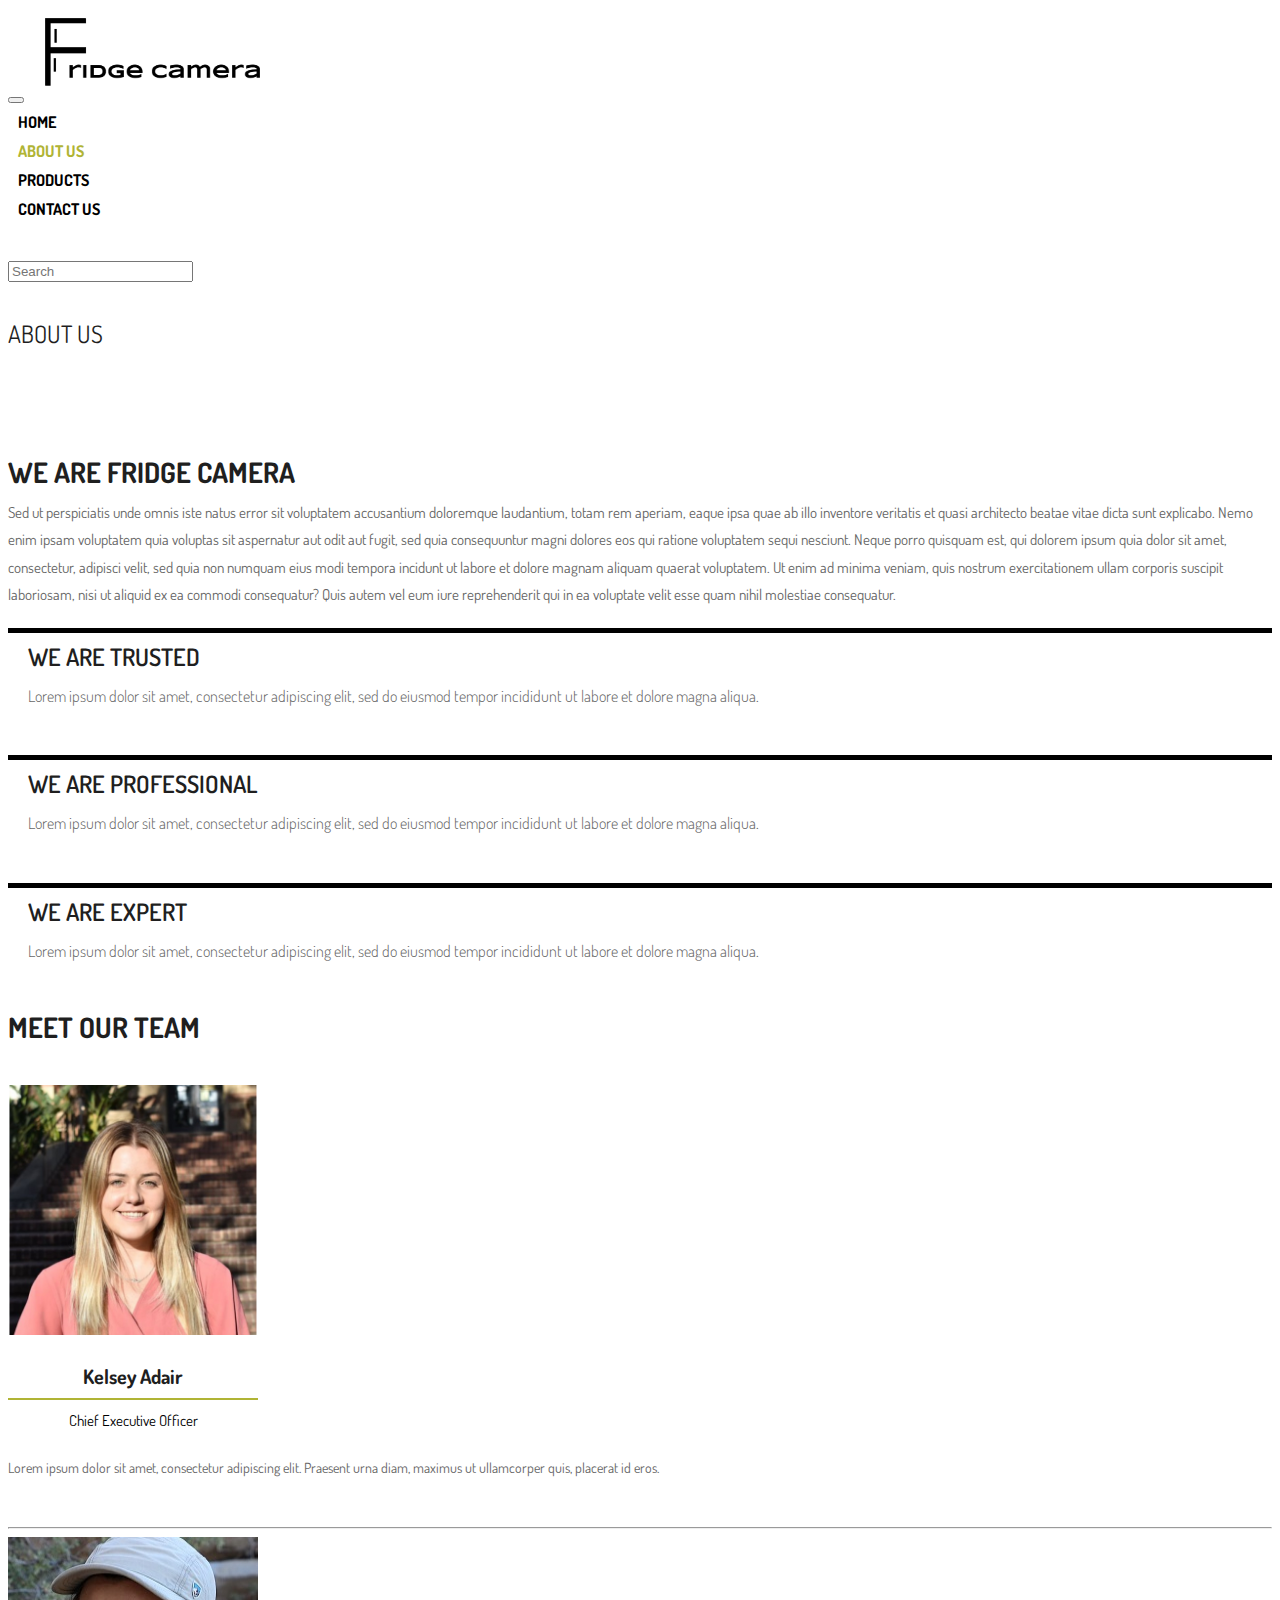
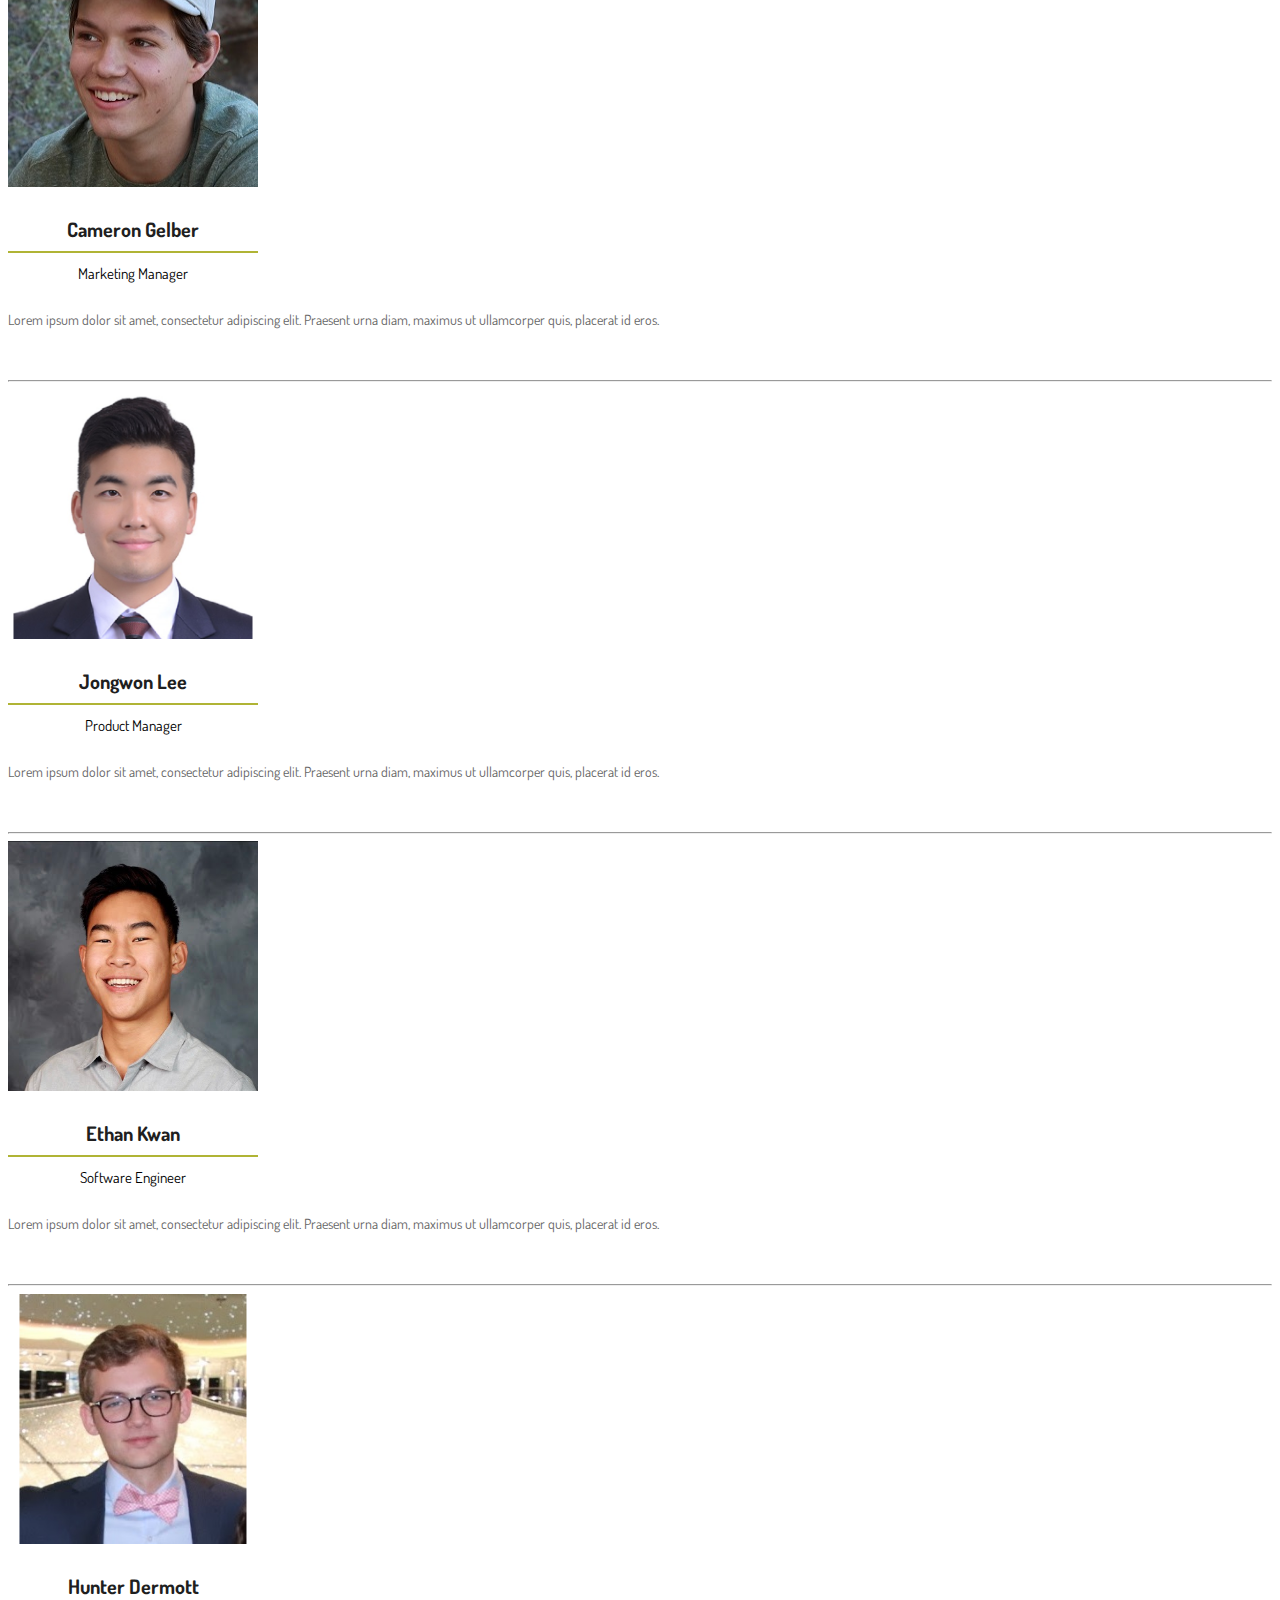
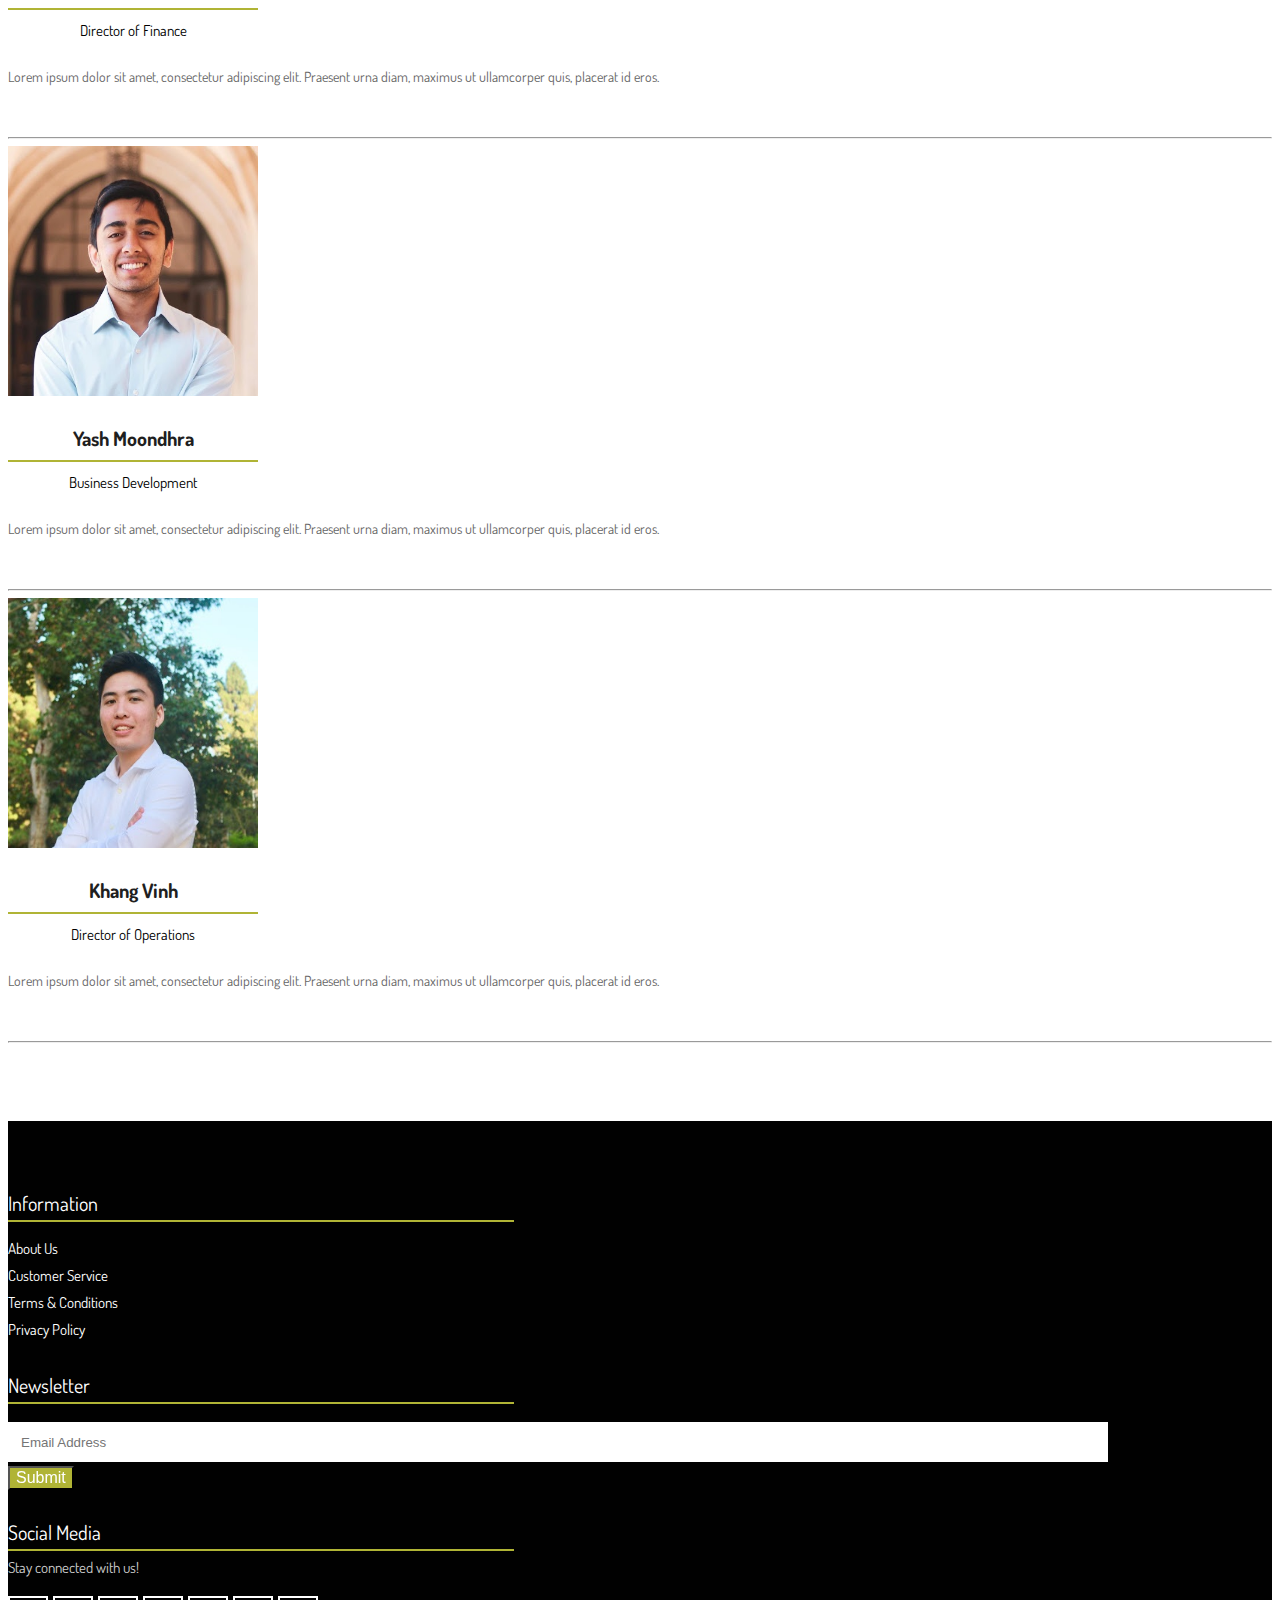
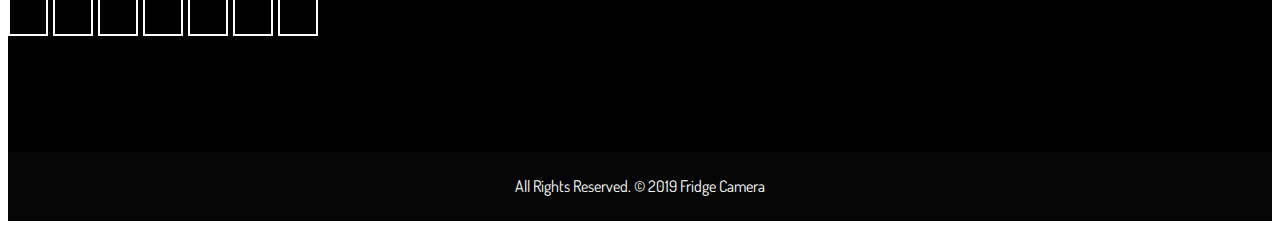
==== about.html @ a2a61b0b "Add files via upload" ====
<!DOCTYPE html>
<html lang="en">
<!-- Basic -->

<head>
    <meta charset="utf-8">
    <meta http-equiv="X-UA-Compatible" content="IE=edge">

    <!-- Mobile Metas -->
    <meta name="viewport" content="width=device-width, initial-scale=1">

    <!-- Site Metas -->
    <title>Fridge Camera</title>
    <meta name="keywords" content="">
    <meta name="description" content="">
    <meta name="author" content="">

    <!-- Site Icons -->
    <link rel="shortcut icon" href="images/favicon.ico" type="image/x-icon">
    <link rel="apple-touch-icon" href="">

    <!-- Bootstrap CSS -->
    <link rel="stylesheet" href="css/bootstrap.min.css">
    <!-- Site CSS -->
    <link rel="stylesheet" href="css/style.css">
    <!-- Responsive CSS -->
    <link rel="stylesheet" href="css/responsive.css">
    <!-- Custom CSS -->
    <link rel="stylesheet" href="css/custom.css">

</head>

<body>
    <!-- Start Main Top -->
    <header class="main-header">
        <!-- Start Navigation -->
        <nav class="navbar navbar-expand-lg navbar-light bg-light navbar-default bootsnav">
            <div class="container">
                <!-- Start Header Navigation -->
                <div class="navbar-header">
                    <button class="navbar-toggler" type="button" data-toggle="collapse" data-target="#navbar-menu" aria-controls="navbars-rs-food" aria-expanded="false" aria-label="Toggle navigation">
                    <i class="fa fa-bars"></i>
                </button>
                    <a class="navbar-brand" href="index.html"><img src=".\images\fridge_camera_logo.png" class="logo" alt=""></a>
                </div>
                <!-- End Header Navigation -->

                <!-- Collect the nav links, forms, and other content for toggling -->
                <div class="collapse navbar-collapse" id="navbar-menu">
                    <ul class="nav navbar-nav ml-auto" data-in="fadeInDown" data-out="fadeOutUp">
                      <li class="nav-item"><a class="nav-link" href="index.html">Home</a></li>
                        <li class="nav-item active"><a class="nav-link" href="about.html">About Us</a></li>
                        <li class="nav-item"><a class="nav-link" href="products.html">Products</a></li>
                        <li class="nav-item"><a class="nav-link" href="contact-us.html">Contact Us</a></li>
                    </ul>
                </div>
                <!-- /.navbar-collapse -->

                <!-- Start Atribute Navigation -->
                <div class="attr-nav">
                    <ul>
                        <li class="search"><a href="#"><i class="fa fa-search"></i></a></li>
                    </ul>
                </div>
                <!-- End Atribute Navigation -->
            </div>
        </nav>
        <!-- End Navigation -->
    </header>
    <!-- End Main Top -->

    <!-- Start Top Search -->
    <div class="top-search">
        <div class="container">
            <div class="input-group">
                <span class="input-group-addon"><i class="fa fa-search"></i></span>
                <input type="text" class="form-control" placeholder="Search">
                <span class="input-group-addon close-search"><i class="fa fa-times"></i></span>
            </div>
        </div>
    </div>
    <!-- End Top Search -->

    <!-- Start All Title Box -->
    <div class="all-title-box">
        <div class="container">
            <div class="row">
                <div class="col-lg-12">
                    <h1><br>ABOUT US</h1>
                </div>
            </div>
        </div>
    </div>
    <!-- End All Title Box -->

    <!-- Start About Page  -->
    <div class="about-box-main">
        <div class="container">
            <div class="row">
				<div class="col-lg-6">
                    <div class="banner-frame"> <img class="img-fluid" src="" alt="" />
                    </div>
                </div>
                <div class="col-lg-6">
                    <h2 class="noo-sh-title-top">We are <span>Fridge Camera</span></h2>
                    <p>Sed ut perspiciatis unde omnis iste natus error sit voluptatem accusantium doloremque laudantium, totam rem aperiam, eaque ipsa quae ab illo inventore veritatis et quasi architecto beatae vitae dicta sunt explicabo. Nemo enim ipsam
                        voluptatem quia voluptas sit aspernatur aut odit aut fugit, sed quia consequuntur magni dolores eos qui ratione voluptatem sequi nesciunt. Neque porro quisquam est, qui dolorem ipsum quia dolor sit amet, consectetur, adipisci velit,
                        sed quia non numquam eius modi tempora incidunt ut labore et dolore magnam aliquam quaerat voluptatem. Ut enim ad minima veniam, quis nostrum exercitationem ullam corporis suscipit laboriosam, nisi ut aliquid ex ea commodi consequatur?
                        Quis autem vel eum iure reprehenderit qui in ea voluptate velit esse quam nihil molestiae consequatur.</p>
                </div>
            </div>
            <div class="row my-5">
                <div class="col-sm-6 col-lg-4">
                    <div class="service-block-inner">
                        <h3>We are Trusted</h3>
                        <p>Lorem ipsum dolor sit amet, consectetur adipiscing elit, sed do eiusmod tempor incididunt ut labore et dolore magna aliqua. </p>
                    </div>
                </div>
                <div class="col-sm-6 col-lg-4">
                    <div class="service-block-inner">
                        <h3>We are Professional</h3>
                        <p>Lorem ipsum dolor sit amet, consectetur adipiscing elit, sed do eiusmod tempor incididunt ut labore et dolore magna aliqua. </p>
                    </div>
                </div>
                <div class="col-sm-6 col-lg-4">
                    <div class="service-block-inner">
                        <h3>We are Expert</h3>
                        <p>Lorem ipsum dolor sit amet, consectetur adipiscing elit, sed do eiusmod tempor incididunt ut labore et dolore magna aliqua. </p>
                    </div>
                </div>
            </div>
            <div class="row my-4">
                <div class="col-12">
                    <h2 class="noo-sh-title">Meet Our Team</h2>
                </div>
                <div class="col-sm-6 col-lg-3">
                    <div class="hover-team">
                        <div class="our-team"> <img src=".\images\team-pics\kelsey.jpg" alt="" />
                            <div class="team-content">
                                <h3 class="title">Kelsey Adair</h3> <span class="post">Chief Executive Officer</span> </div>
                            <ul class="social">
                                <li>
                                    <a href="#" class="fab fa-facebook"></a>
                                </li>
                                <li>
                                    <a href="#" class="fab fa-twitter"></a>
                                </li>
                                <li>
                                    <a href="#" class="fab fa-google-plus"></a>
                                </li>
                            </ul>
                        </div>
                        <div class="team-description">
                            <p>Lorem ipsum dolor sit amet, consectetur adipiscing elit. Praesent urna diam, maximus ut ullamcorper quis, placerat id eros.</p>
                        </div>
                        <hr class="my-0"> </div>
                </div>
                <div class="col-sm-6 col-lg-3">
                    <div class="hover-team">
                        <div class="our-team"> <img src=".\images\team-pics\cameron.jpg" alt="" />
                            <div class="team-content">
                                <h3 class="title">Cameron Gelber</h3> <span class="post">Marketing Manager</span> </div>
                            <ul class="social">
                                <li>
                                    <a href="#" class="fab fa-facebook"></a>
                                </li>
                                <li>
                                    <a href="#" class="fab fa-twitter"></a>
                                </li>
                                <li>
                                    <a href="#" class="fab fa-google-plus"></a>
                                </li>
                            </ul>
                        </div>
                        <div class="team-description">
                            <p>Lorem ipsum dolor sit amet, consectetur adipiscing elit. Praesent urna diam, maximus ut ullamcorper quis, placerat id eros.</p>
                        </div>
                        <hr class="my-0"> </div>
                </div>
                <div class="col-sm-6 col-lg-3">
                    <div class="hover-team">
                        <div class="our-team"> <img src=".\images\team-pics\jongwon.jpg" alt="" />
                            <div class="team-content">
                                <h3 class="title">Jongwon Lee</h3> <span class="post">Product Manager</span> </div>
                            <ul class="social">
                                <li>
                                    <a href="#" class="fab fa-facebook"></a>
                                </li>
                                <li>
                                    <a href="#" class="fab fa-twitter"></a>
                                </li>
                                <li>
                                    <a href="#" class="fab fa-google-plus"></a>
                                </li>
                            </ul>
                        </div>
                        <div class="team-description">
                            <p>Lorem ipsum dolor sit amet, consectetur adipiscing elit. Praesent urna diam, maximus ut ullamcorper quis, placerat id eros.</p>
                        </div>
                        <hr class="my-0"> </div>
                </div>
                <div class="col-sm-6 col-lg-3">
                    <div class="hover-team">
                        <div class="our-team"> <img src=".\images\team-pics\ethan.jpg" alt="" />
                            <div class="team-content">
                                <h3 class="title">Ethan Kwan</h3> <span class="post">Software Engineer</span> </div>
                            <ul class="social">
                                <li>
                                    <a href="#" class="fab fa-facebook"></a>
                                </li>
                                <li>
                                    <a href="#" class="fab fa-twitter"></a>
                                </li>
                                <li>
                                    <a href="#" class="fab fa-google-plus"></a>
                                </li>
                            </ul>
                        </div>
                        <div class="team-description">
                            <p>Lorem ipsum dolor sit amet, consectetur adipiscing elit. Praesent urna diam, maximus ut ullamcorper quis, placerat id eros.</p>
                        </div>
                        <hr class="my-0"> </div>
                </div>
            </div>
            <div class="row my-4">
                <div class="col-sm-6 col-lg-3">
                    <div class="hover-team">
                        <div class="our-team"> <img src=".\images\team-pics\hunter.jpg" alt="" />
                            <div class="team-content">
                                <h3 class="title">Hunter Dermott</h3> <span class="post">Director of Finance</span> </div>
                            <ul class="social">
                                <li>
                                    <a href="#" class="fab fa-facebook"></a>
                                </li>
                                <li>
                                    <a href="#" class="fab fa-twitter"></a>
                                </li>
                                <li>
                                    <a href="#" class="fab fa-google-plus"></a>
                                </li>
                            </ul>
                        </div>
                        <div class="team-description">
                            <p>Lorem ipsum dolor sit amet, consectetur adipiscing elit. Praesent urna diam, maximus ut ullamcorper quis, placerat id eros.</p>
                        </div>
                        <hr class="my-0"> </div>
                </div>
                <div class="col-sm-6 col-lg-3">
                    <div class="hover-team">
                        <div class="our-team"> <img src=".\images\team-pics\yash.jpg" alt="" />
                            <div class="team-content">
                                <h3 class="title">Yash Moondhra</h3> <span class="post">Business Development</span> </div>
                            <ul class="social">
                                <li>
                                    <a href="#" class="fab fa-facebook"></a>
                                </li>
                                <li>
                                    <a href="#" class="fab fa-twitter"></a>
                                </li>
                                <li>
                                    <a href="#" class="fab fa-google-plus"></a>
                                </li>
                            </ul>
                        </div>
                        <div class="team-description">
                            <p>Lorem ipsum dolor sit amet, consectetur adipiscing elit. Praesent urna diam, maximus ut ullamcorper quis, placerat id eros.</p>
                        </div>
                        <hr class="my-0"> </div>
                </div>
                <div class="col-sm-6 col-lg-3">
                    <div class="hover-team">
                        <div class="our-team"> <img src=".\images\team-pics\khang.jpg" alt="" />
                            <div class="team-content">
                                <h3 class="title">Khang Vinh</h3> <span class="post">Director of Operations</span> </div>
                            <ul class="social">
                                <li>
                                    <a href="#" class="fab fa-facebook"></a>
                                </li>
                                <li>
                                    <a href="#" class="fab fa-twitter"></a>
                                </li>
                                <li>
                                    <a href="#" class="fab fa-google-plus"></a>
                                </li>
                            </ul>
                        </div>
                        <div class="team-description">
                            <p>Lorem ipsum dolor sit amet, consectetur adipiscing elit. Praesent urna diam, maximus ut ullamcorper quis, placerat id eros.</p>
                        </div>
                        <hr class="my-0"> </div>
                </div>
            </div>
        </div>
    </div>
    <!-- End About Page -->



    <!-- Start Footer  -->
    <footer>
        <div class="footer-main">
            <div class="container">
        				<div class="row">
                  <div class="col-lg-4 col-md-12 col-sm-12">
                      <div class="footer-top-box">
                          <h3>Information</h3>
                          <div class="footer-link">
                            <a href="#">About Us</a></li> <br>
                            <a href="#">Customer Service</a> <br>
                            <a href="#">Terms &amp; Conditions</a> <br>
                            <a href="#">Privacy Policy</a> <br>
                          </div>
                      </div>
                  </div>
        					<div class="col-lg-4 col-md-12 col-sm-12">
        						<div class="footer-top-box">
        							<h3>Newsletter</h3>
        							<form class="newsletter-box">
        								<div class="form-group">
        									<input class="" type="email" name="Email" placeholder="Email Address" />
        									<i class="fa fa-envelope"></i>
        								</div>
        								<button class="btn hvr-hover" type="submit">Submit</button>
        							</form>
        						</div>
        					</div>
        					<div class="col-lg-4 col-md-12 col-sm-12">
        						<div class="footer-top-box">
        							<h3>Social Media</h3>
                      <p>Stay connected with us!</p>
        							<ul>
                          <li><a href="#"><i class="fab fa-facebook" aria-hidden="true"></i></a></li>
                          <li><a href="#"><i class="fab fa-twitter" aria-hidden="true"></i></a></li>
                          <li><a href="#"><i class="fab fa-linkedin" aria-hidden="true"></i></a></li>
                          <li><a href="#"><i class="fab fa-google-plus" aria-hidden="true"></i></a></li>
                          <li><a href="#"><i class="fa fa-rss" aria-hidden="true"></i></a></li>
                          <li><a href="#"><i class="fab fa-pinterest-p" aria-hidden="true"></i></a></li>
                          <li><a href="#"><i class="fab fa-whatsapp" aria-hidden="true"></i></a></li>
                      </ul>
        						</div>
        					</div>
               </div>
            </div>
        </div>
    </footer>
    <!-- End Footer  -->

    <!-- Start copyright  -->
    <div class="footer-copyright">
        <p class="footer-company">All Rights Reserved. &copy; 2019 <a href="#">Fridge Camera</a></p>
    </div>
    <!-- End copyright  -->

    <div class = "back-to-top">
        <a href="#" id="back-to-top" title="Back to top" style="display: none;">&uarr;</a>
    </div>

    <!-- ALL JS FILES -->
    <script src="js/jquery-3.2.1.min.js"></script>
    <script src="js/popper.min.js"></script>
    <script src="js/bootstrap.min.js"></script>
    <!-- ALL PLUGINS -->
    <script src="js/jquery.superslides.min.js"></script>
    <script src="js/bootstrap-select.js"></script>
    <script src="js/inewsticker.js"></script>
    <script src="js/bootsnav.js."></script>
    <script src="js/images-loded.min.js"></script>
    <script src="js/isotope.min.js"></script>
    <script src="js/owl.carousel.min.js"></script>
    <script src="js/baguetteBox.min.js"></script>
    <script src="js/form-validator.min.js"></script>
    <script src="js/contact-form-script.js"></script>
    <script src="js/custom.js"></script>
</body>

</html>
---- css/style.css ----
/*------------------------------------------------------------------
    IMPORT FONTS
-------------------------------------------------------------------*/

@import url('https://fonts.googleapis.com/css?family=Poppins:400,500,600,700,800');
@import url('https://fonts.googleapis.com/css?family=Dosis:200,300,400,500,600,700');

/*------------------------------------------------------------------
    IMPORT FILES
-------------------------------------------------------------------*/

@import url(all.css);
@import url(superslides.css);
@import url(bootstrap-select.css);
@import url(carousel-ticker.css);
@import url(code_animate.css);
@import url(bootsnav.css);
@import url(owl.carousel.min.css);
@import url(jquery-ui.css);
@import url(nice-select.css);
@import url(baguetteBox.min.css);

/*------------------------------------------------------------------
    SKELETON
-------------------------------------------------------------------*/
 body {
     color: #666666;
     font-size: 15px;
     font-family: 'Dosis', sans-serif;
     line-height: 1.80857;
}
 a {
     color: #1f1f1f;
     text-decoration: none !important;
     outline: none !important;
     -webkit-transition: all .3s ease-in-out;
     -moz-transition: all .3s ease-in-out;
     -ms-transition: all .3s ease-in-out;
     -o-transition: all .3s ease-in-out;
     transition: all .3s ease-in-out;
}
 h1, h2, h3, h4, h5, h6 {
     letter-spacing: 0;
     font-weight: normal;
     position: relative;
     padding: 0 0 10px 0;
     font-weight: normal;
     line-height: 120% !important;
     color: #1f1f1f;
     margin: 0;
}
 h1 {
     font-size: 24px;
}
 h2 {
     font-size: 22px;
}
 h3 {
     font-size: 18px;
}
 h4 {
     font-size: 16px;
}
 h5 {
     font-size: 14px;
}
 h6 {
     font-size: 13px;
}
 h1 a, h2 a, h3 a, h4 a, h5 a, h6 a {
     color: #212121;
     text-decoration: none!important;
     opacity: 1;
}
 h1 a:hover, h2 a:hover, h3 a:hover, h4 a:hover, h5 a:hover, h6 a:hover {
     opacity: .8;
}
 a {
     color: #1f1f1f;
     text-decoration: none;
     outline: none;
}
 a, .btn {
     text-decoration: none !important;
     outline: none !important;
     -webkit-transition: all .3s ease-in-out;
     -moz-transition: all .3s ease-in-out;
     -ms-transition: all .3s ease-in-out;
     -o-transition: all .3s ease-in-out;
     transition: all .3s ease-in-out;
}
 .btn-custom {
     margin-top: 20px;
     background-color: transparent !important;
     border: 2px solid #ddd;
     padding: 12px 40px;
     font-size: 16px;
}
 .lead {
     font-size: 18px;
     line-height: 30px;
     color: #767676;
     margin: 0;
     padding: 0;
}
 blockquote {
     margin: 20px 0 20px;
     padding: 30px;
}
 ul, li, ol{
     list-style: none;
     margin: 0px;
     padding: 0px;
}
 button:focus{
     outline: none;
     box-shadow: none;
}
 :focus {
     outline: 0;
}
 p{
     margin: 0px;
}
 .bootstrap-select .dropdown-toggle:focus{
     outline: none !important;
}
 .form-control::-moz-placeholder {
     color: #ffffff;
     opacity: 1;
}
 .bootstrap-select .dropdown-toggle:focus{
     box-shadow: none !important;
}
/*------------------------------------------------------------------ LOADER -------------------------------------------------------------------*/
 #back-to-top {
     position: fixed;
     bottom: 40px;
     right: 40px;
     z-index: 9999;
     width: 32px;
     height: 32px;
     text-align: center;
     line-height: 5px;
     background: #b0b435;
     color: #ffffff;
     cursor: pointer;
     border: 0;
     border-radius: 0px;
     text-decoration: none;
     transition: opacity 0.2s ease-out;
     font-size: 28px;
}
.back-to-top a{
     padding-top: 9px;
}
/*------------------------------------------------------------------ HEADER -------------------------------------------------------------------*/

 .main-header{
}
 .search a{
     color: #b0b435;
}
 .attr-nav > ul > li > a:hover{
     color: #b0b435;
}
 nav.navbar.bootsnav ul.nav > li > a{
     margin: 0px;
}
/* Navbar Adjusment =========================== */
/* Navbar Atribute ------*/
 .attr-nav > ul > li > a{
     padding: 28px 15px;
}
 @media (min-width: 1024px) {
    /* Navbar General ------*/
     nav.navbar ul.nav > li > a{
         padding: 30px 15px;
         font-weight: 600;
    }
     nav.navbar .navbar-brand{
         margin-top: 0;
    }
     nav.navbar .navbar-brand{
         margin-top: 0;
    }
     nav.navbar li.dropdown ul.dropdown-menu{
         border-top: solid 5px;
    }
    /* Navbar Center ------*/
     nav.navbar-center .navbar-brand{
         margin: 0 !important;
    }
    /* Navbar Brand Top ------*/
     nav.navbar-brand-top .navbar-brand{
         margin: 10px !important;
    }
    /* Navbar Full ------*/
     nav.navbar-full .navbar-brand{
         position: relative;
         top: -15px;
    }
    /* Navbar Sidebar ------*/
     nav.navbar-sidebar ul.nav, nav.navbar-sidebar .navbar-brand{
         margin-bottom: 50px;
    }
     nav.navbar-sidebar ul.nav > li > a{
         padding: 10px 15px;
         font-weight: bold;
    }
    /* Navbar Transparent & Fixed ------*/
     nav.navbar.bootsnav.navbar-transparent.white{
         background-color: rgba(255,255,255,0.3);
         border-bottom: solid 1px #bbb;
    }
     nav.navbar.navbar-inverse.bootsnav.navbar-transparent.dark, nav.navbar.bootsnav.navbar-transparent.dark{
         background-color: rgba(0,0,0,0.3);
         border-bottom: solid 1px #555;
    }
     nav.navbar.bootsnav.navbar-transparent.white .attr-nav{
         border-left: solid 1px #bbb;
    }
     nav.navbar.navbar-inverse.bootsnav.navbar-transparent.dark .attr-nav, nav.navbar.bootsnav.navbar-transparent.dark .attr-nav{
         border-left: solid 1px #555;
    }
     nav.navbar.bootsnav.no-background.white .attr-nav > ul > li > a, nav.navbar.bootsnav.navbar-transparent.white .attr-nav > ul > li > a, nav.navbar.bootsnav.navbar-transparent.white ul.nav > li > a, nav.navbar.bootsnav.no-background.white ul.nav > li > a{
         color: #fff;
    }
     nav.navbar.bootsnav.navbar-transparent.dark .attr-nav > ul > li > a, nav.navbar.bootsnav.navbar-transparent.dark ul.nav > li > a{
         color: #eee;
    }
}
 @media (max-width: 992px) {
    /* Navbar General ------*/
     nav.navbar .navbar-brand{
         margin-top: 0;
         position: relative;
         top: -2px;
    }
     nav.navbar .navbar-brand img.logo{
         width: 160px;
    }
     .attr-nav > ul > li > a{
         padding: 16px 15px 15px;
    }
    /* Navbar Mobile slide ------*/
     nav.navbar.navbar-mobile ul.nav > li > a{
         padding: 15px 15px;
    }
     nav.navbar.navbar-mobile ul.nav ul.dropdown-menu > li > a{
         padding-right: 15px !important;
         padding-top: 15px !important;
         padding-bottom: 15px !important;
    }
     nav.navbar.navbar-mobile ul.nav ul.dropdown-menu .col-menu .title{
         padding-right: 30px !important;
         padding-top: 13px !important;
         padding-bottom: 13px !important;
    }
     nav.navbar.navbar-mobile ul.nav ul.dropdown-menu .col-menu ul.menu-col li a{
         padding-top: 13px !important;
         padding-bottom: 13px !important;
    }
    /* Navbar Full ------*/
     nav.navbar-full .navbar-brand{
         top: 0;
         padding-top: 10px;
    }
}
/* Navbar Inverse =================================*/
 nav.navbar.navbar-inverse{
     background-color: #222;
     border-bottom: solid 1px #303030;
}
 nav.navbar.navbar-inverse.megamenu ul.dropdown-menu.megamenu-content .content ul.menu-col li a, nav.navbar.navbar-inverse ul.nav > li > a{
     color: #eee;
}
 nav.navbar.navbar-inverse ul.nav > li.dropdown > a{
     background-color: #222;
}
 nav.navbar.navbar-inverse li.dropdown ul.dropdown-menu > li > a{
     color: #999;
}
 nav.navbar.navbar-inverse ul.nav .dropdown-menu h1, nav.navbar.navbar-inverse ul.nav .dropdown-menu h2, nav.navbar.navbar-inverse ul.nav .dropdown-menu h3, nav.navbar.navbar-inverse ul.nav .dropdown-menu h4, nav.navbar.navbar-inverse ul.nav .dropdown-menu h5, nav.navbar.navbar-inverse ul.nav .dropdown-menu h6{
     color: #fff;
}
 nav.navbar.navbar-inverse .form-control{
     background-color: #333;
     border-color: #303030;
     color: #fff;
}
 nav.navbar.navbar-inverse .attr-nav > ul > li > a{
     color: #eee;
}
 nav.navbar.navbar-inverse .attr-nav > ul > li.dropdown ul.dropdown-menu{
     background-color: #222;
     border-left: solid 1px #303030;
     border-bottom: solid 1px #303030;
     border-right: solid 1px #303030;
}
 nav.navbar.navbar-inverse .share ul > li > a{
     background-color: #555;
}
 nav.navbar-inverse.navbar-full ul.nav > li > a{
     border:none;
}
 nav.navbar-inverse.navbar-full .navbar-collapse .wrap-full-menu{
     background-color: #222;
}
 nav.navbar-inverse.navbar-full .navbar-toggle{
     background-color: #222 !important;
     color: #6f6f6f;
}
 nav.navbar.bootsnav ul.nav > li > a{
     position: relative;
     font-weight: 700;
     font-size: 16px;
     color: #000000;
	 text-transform: uppercase;
     padding-top: 10px;
     padding-bottom: 10px;
     padding-left: 10px;
     padding-right: 30px;
}
 nav.navbar.bootsnav ul.nav li.active > a{
     color: #b0b435;
}
 nav.navbar.bootsnav ul.nav li.active > a:hover{
     color: #b0b435;
}
 nav.navbar.bootsnav ul.nav li > a:hover{
     color: #b0b435;
}
 nav.navbar.bootsnav ul.nav li.megamenu-fw > a:hover{
     color: #b0b435;
}
 @media (min-width: 1024px) {
     nav.navbar.navbar-inverse ul.nav .dropdown-menu{
         background-color: #222 !important;
         border-left: solid 1px #303030 !important;
         border-bottom: solid 1px #303030 !important;
         border-right: solid 1px #303030 !important;
    }
     nav.navbar.navbar-inverse li.dropdown ul.dropdown-menu > li > a{
         border-bottom: solid 1px #303030;
    }
     nav.navbar.navbar-inverse ul.dropdown-menu.megamenu-content .col-menu{
         border-left: solid 1px #303030;
         border-right: solid 1px #303030;
    }
     nav.navbar.navbar-inverse.navbar-transparent.dark{
         background-color: rgba(0,0,0,0.3);
         border-bottom: solid 1px #999;
    }
     nav.navbar.navbar-inverse.navbar-transparent.dark .attr-nav{
         border-left: solid 1px #999;
    }
     nav.navbar.navbar-inverse.no-background.white .attr-nav > ul > li > a, nav.navbar.navbar-inverse.navbar-transparent.dark .attr-nav > ul > li > a, nav.navbar.navbar-inverse.navbar-transparent.dark ul.nav > li > a, nav.navbar.navbar-inverse.no-background.white ul.nav > li > a{
         color: #fff;
    }
     nav.navbar.navbar-inverse.no-background.dark .attr-nav > ul > li > a, nav.navbar.navbar-inverse.no-background.dark .attr-nav > ul > li > a, nav.navbar.navbar-inverse.no-background.dark ul.nav > li > a, nav.navbar.navbar-inverse.no-background.dark ul.nav > li > a{
         color: #3f3f3f;
    }
}
 @media (max-width: 992px) {
     nav.navbar.navbar-inverse .navbar-toggle{
         color: #eee;
         background-color: #222 !important;
    }
     nav.navbar.navbar-inverse .navbar-nav > li > a{
         border-top: solid 1px #303030;
         border-bottom: solid 1px #303030;
    }
     nav.navbar.navbar-inverse ul.nav li.dropdown ul.dropdown-menu > li > a{
         color: #999;
         border-bottom: solid 1px #303030;
    }
     nav.navbar.navbar-inverse .dropdown .megamenu-content .col-menu .title{
         border-bottom: solid 1px #303030;
         color: #eee;
    }
     nav.navbar.navbar-inverse .dropdown .megamenu-content .col-menu ul > li > a{
         border-bottom: solid 1px #303030;
         color: #999 !important;
    }
     nav.navbar.navbar-inverse .dropdown .megamenu-content .col-menu.on:last-child .title{
         border-bottom: solid 1px #303030;
    }
     nav.navbar.navbar-inverse .dropdown-tabs .tab-menu > ul{
         border-top: solid 1px #303030;
    }
     nav.navbar.navbar-inverse.navbar-mobile .navbar-collapse{
         background-color: #222;
    }
}
 @media (max-width: 767px) {
     nav.navbar.navbar-inverse.navbar-mobile ul.nav{
         border-top: solid 1px #222;
    }
}
 .arrow::before{
     font-family: 'FontAwesome';
     content: "\f0d7";
     margin-left: 5px;
     margin-top: 2px;
     border: none;
     display: inline-block;
     vertical-align: inherit;
     position: absolute;
     right: 10px;
     top: 10px;
}
 .dropdown-toggle::after{
     display: none;
}
 nav.navbar.bootsnav ul.navbar-nav li.dropdown ul.dropdown-menu li a{
     display: block;
	 padding: 6px 25px;
}
 nav.navbar.bootsnav ul.navbar-nav li.dropdown ul.dropdown-menu li a:hover{
}
 nav.navbar.bootsnav li.dropdown ul.dropdown-menu{
     left: auto;
}
 .col-menu .title{
     font-size: 20px;
     font-weight: 700;
     text-transform: uppercase;
}
.hvr-hover{
     display: inline-block;
     vertical-align: middle;
     -webkit-transform: perspective(1px) translateZ(0);
     transform: perspective(1px) translateZ(0);
     box-shadow: 0 0 1px rgba(0, 0, 0, 0);
     position: relative;
     background: #b0b435;
     -webkit-transition-property: color;
     transition-property: color;
     -webkit-transition-duration: 0.3s;
     transition-duration: 0.3s;
     border-radius: 0;
     box-shadow: none;
}
 .hvr-hover::after {
    content: "";
	position: absolute;
	z-index: -1;
	top: 0;
	left: 0;
	right: 0;
	bottom: 0;
	background: #000000;
	border-radius: 100%;
	-webkit-transform: scale(0);
	transform: scale(0);
	-webkit-transition-property: transform;
	transition-property: transform;
	-webkit-transition-duration: 0.3s;
	transition-duration: 0.3s;
	-webkit-transition-timing-function: ease-out;
	transition-timing-function: ease-out;
}
 .hvr-hover:hover::after{
     -webkit-transform: scale(2);
	 transform: scale(2);
     color: #ffffff;
}
 .hvr-hover{
	 overflow: hidden;
}
 .main-header.fixed-menu {
     position: fixed;
     visibility: hidden;
     left: 0px;
     top: 0px;
     width: 100%;
     padding: 0px 0px;
     background: #ffffff;
     z-index: 0;
     transition: all 500ms ease;
     -moz-transition: all 500ms ease;
     -webkit-transition: all 500ms ease;
     -ms-transition: all 500ms ease;
     -o-transition: all 500ms ease;
     z-index: 999;
     opacity: 1;
     visibility: visible;
     -ms-animation-name: fadeInDown;
     -moz-animation-name: fadeInDown;
     -op-animation-name: fadeInDown;
     -webkit-animation-name: fadeInDown;
     animation-name: fadeInDown;
     -ms-animation-duration: 500ms;
     -moz-animation-duration: 500ms;
     -op-animation-duration: 500ms;
     -webkit-animation-duration: 500ms;
     animation-duration: 500ms;
     -ms-animation-timing-function: linear;
     -moz-animation-timing-function: linear;
     -op-animation-timing-function: linear;
     -webkit-animation-timing-function: linear;
     animation-timing-function: linear;
     -ms-animation-iteration-count: 1;
     -moz-animation-iteration-count: 1;
     -op-animation-iteration-count: 1;
     -webkit-animation-iteration-count: 1;
     animation-iteration-count: 1;
}
 .main-header.fixed-menu {
     padding: 0px;
     box-shadow: 0 0 8px 0 rgba(0,0,0,.12);
     border-radius: 0;
}
 .top-search .input-group-addon{
     line-height: 40px;
}
 .top-search input.form-control{
     color: #ffffff;
}
/*------------------------------------------------------------------ Slider -------------------------------------------------------------------*/
.cover-slides{
     height: 100vh;
}
 .slides-navigation a {
     background: #b0b435;
     position: absolute;
     height: 70px;
     width: 70px;
     top: 50%;
     font-size: 20px;
     display: block;
     color: #fff;
     line-height: 90px;
     text-align: center;
     transition: all .3s ease-in-out;
}
 .slides-navigation a i{
     font-size: 40px;
}
 .slides-navigation a:hover {
     background: #000000;
}
 .cover-slides .container{
     height: 100%;
     position: relative;
     z-index: 2;
}
 .cover-slides .container > .row {
     -webkit-box-align: center;
     -ms-flex-align: center;
     align-items: center;
}
 .cover-slides .container > .row {
     height: 100%;
}
 .overlay-background {
     background: #333;
     position: absolute;
     height: 100%;
     width: 100%;
     left: 0;
     top: 0;
     opacity: 0.5;
}
 .cover-slides h1{
     font-family: 'Poppins', sans-serif;
     font-weight: 500;
     font-size: 64px;
     color: #fff;
}
 .cover-slides p{
     font-size: 18px;
     color: #fff;
     padding-bottom: 30px;
}
 .slides-pagination a{
     border: 2px solid #ffffff;
	 border-radius: 6px;
}
 .slides-pagination a.current{
     background: #b0b435;
     border: 2px solid #b0b435;
}
 .cover-slides p a{
     font-size: 24px;
     color: #ffffff;
     border: none;
     text-transform: uppercase;
     padding: 10px 20px;
}
/*------------------------------------------------------------------ Categories Shop -------------------------------------------------------------------*/
 .categories-shop{
     padding: 70px 0px;
}
 .shop-cat-box{
     margin-bottom: 30px;
     position: relative;
     padding: 3px;
     overflow: hidden;
     border: 0px solid #000000;
	 box-shadow: 9px 9px 30px 0px rgba(0, 0, 0, 0.3);
	-webkit-transition: all 0.3s ease;
	transition: all 0.3s ease-in-out 0s;
}
 .shop-cat-box img{
     margin: -10px 0 0 -10px;
     max-width: none;
     width: -webkit-calc(100% + 10px);
     width: calc(100% + 10px);
     opacity: 0.9;
     -webkit-transition: opacity 0.35s, -webkit-transform 0.35s;
     transition: opacity 0.35s, transform 0.35s;
     -webkit-transform: translate3d(10px,10px,0);
     transform: translate3d(10px,10px,0);
     -webkit-backface-visibility: hidden;
     backface-visibility: hidden;
}
 .shop-cat-box:hover img{
     opacity: 0.6;
     -webkit-transform: translate3d(0,0,0);
     transform: translate3d(0,0,0);
}
 .shop-cat-box a{
     position: absolute;
     z-index: 2;
     bottom: 0px;
     left: 0px;
     right: 0;
     margin: 0 auto;
     text-align: center;
     border: none;
     color: #ffffff;
     font-size: 18px;
     font-weight: 700;
     padding: 12px 0px;
}

.box-add-products{
	padding: 70px 0px;
	background-color: #f4f4f4;
}

.offer-box{
	position: relative;
	overflow: hidden;
}

.offer-box-products{
	box-shadow: 0px 0px 15px 0px rgba(0, 0, 0, 0.1);
	-webkit-transition: all 0.3s ease;
	transition: all 0.3s ease-in-out 0s;
}

.offer-box-products:hover{
	-webkit-transform: translateY(6px);
	transform: translateY(6px);
	box-shadow: 0px 9px 15px 0px rgba(0, 0, 0, 0.1);
}

/*------------------------------------------------------------------ Contact Us --------------------------------------------------------------------*/
.send-msg button{
	color: #ffffff;
	font-size: 16px;
	font-weight: 500;
}
.contact-box-main {
  padding-bottom: 30px;
}
/*------------------------------------------------------------------ Products -------------------------------------------------------------------*/
 .title-all{
     margin-bottom: 30px;
}
 .title-all h1{
     font-size: 32px;
     font-weight: 700;
     color: #000000;
}
 .title-all p{
     color: #999999;
     font-size: 16px;
}
 .products-box{
     padding: 70px 0px;
}
 .special-menu{
     margin-bottom: 40px;
}
 .filter-button-group{
     display: inline-block;
}
 .filter-button-group button{
     background: #b0b435;
     color: #ffffff;
     border: none;
     cursor: pointer;
     padding: 5px 30px;
     font-size: 18px;
}
 .filter-button-group button.active{
     background: #000000;
}
 .filter-button-group button{
}
 .products-single {
     overflow: hidden;
     position: relative;
     margin-bottom: 30px;
}
 .products-single .box-img-hover{
     overflow: hidden;
     position: relative;
}
 .box-img-hover img{
     margin: 0 auto;
     text-align: center;
     display: block;
}
 .type-lb{
     position: absolute;
     top: 0px;
     right: 0px;
     z-index:8;
}
 .type-lb .sale{
     background: #b0b435;
     color: #ffffff;
     padding: 2px 10px;
     font-weight: 700;
     text-transform: uppercase;
}
 .type-lb .new{
     background: #000000;
     color: #ffffff;
     padding: 2px 10px;
     font-weight: 700;
     text-transform: uppercase;
}
 .why-text{
     background: #f5f5f5;
     padding: 15px;
}
 .why-text h4{
     font-size: 16px;
     font-weight: 700;
     padding-bottom: 15px;
}
 .why-text h5{
     font-size: 18px;
     font-family: 'Poppins', sans-serif;
     padding: 4px;
	 display: inline-block;
	 background: #b0b435;
	 color: #ffffff;
     font-weight: 600;
}
 .mask-icon{
     width: 100%;
     height: 100%;
     position: absolute;
     overflow: hidden;
     top: 0;
     left: 0;
}
 .mask-icon ul{
     display: inline-block;
	 position: absolute;
	 bottom: 0;
	 right: 0;
}
 .mask-icon ul li{
     background: #b0b435;
}
 .mask-icon ul li a{
     color: #ffffff;
     padding: 5px 10px;
     display: block;
}
 .mask-icon ul li a:hover{
     background: #000000;
     color: #ffffff;
}
 .products-single .mask-icon{
     background: rgba(1,1,1, 0.5);
     top: -100%;
     -ms-filter: "progid: DXImageTransform.Microsoft.Alpha(Opacity=0)";
     filter: alpha(opacity=0);
     opacity: 0;
     -webkit-transition: all 0.3s ease-out 0.5s;
     -moz-transition: all 0.3s ease-out 0.5s;
     -o-transition: all 0.3s ease-out 0.5s;
     -ms-transition: all 0.3s ease-out 0.5s;
     transition: all 0.3s ease-out 0.5s;
}
 .products-single:hover .mask-icon{
     -ms-filter: "progid: DXImageTransform.Microsoft.Alpha(Opacity=100)";
     filter: alpha(opacity=100);
     opacity: 1;
     top: 0px;
     -webkit-transition-delay: 0s;
     -moz-transition-delay: 0s;
     -o-transition-delay: 0s;
     -ms-transition-delay: 0s;
     transition-delay: 0s;
     -webkit-animation: bounceY 0.9s linear;
     -moz-animation: bounceY 0.9s linear;
     -ms-animation: bounceY 0.9s linear;
     animation: bounceY 0.9s linear;
}
 @keyframes bounceY {
     0% {
         transform: translateY(-205px);
    }
     40% {
         transform: translateY(-100px);
    }
     65% {
         transform: translateY(-52px);
    }
     82% {
         transform: translateY(-25px);
    }
     92% {
         transform: translateY(-12px);
    }
     55%, 75%, 87%, 97%, 100% {
         transform: translateY(0px);
    }
}
 @-moz-keyframes bounceY {
     0% {
         -moz-transform: translateY(-205px);
    }
     40% {
         -moz-transform: translateY(-100px);
    }
     65% {
         -moz-transform: translateY(-52px);
    }
     82% {
         -moz-transform: translateY(-25px);
    }
     92% {
         -moz-transform: translateY(-12px);
    }
     55%, 75%, 87%, 97%, 100% {
         -moz-transform: translateY(0px);
    }
}
 @-webkit-keyframes bounceY {
     0% {
         -webkit-transform: translateY(-205px);
    }
     40% {
         -webkit-transform: translateY(-100px);
    }
     65% {
         -webkit-transform: translateY(-52px);
    }
     82% {
         -webkit-transform: translateY(-25px);
    }
     92% {
         -webkit-transform: translateY(-12px);
    }
     55%, 75%, 87%, 97%, 100% {
         -webkit-transform: translateY(0px);
    }
}

/*------------------------------------------------------------------ Blog -------------------------------------------------------------------*/
 .latest-blog{
     padding-top: 35px;
     padding-bottom: 35px;
     background: #f5f5f5;
}
 .blog-box{
     -webkit-box-shadow: 0px 5px 35px 0px rgba(148, 146, 245, 0.15);
     box-shadow: 0px 5px 35px 0px rgba(148, 146, 245, 0.15);
     background: #ffffff;
     margin-bottom: 30px;
}
 .blog-content{
     position: relative;
}
 .title-blog{
     padding: 40px 30px 40px 30px;
}
 .title-blog h3{
     font-size: 20px;
     font-weight: 700;
     color: #000000;
}
 .title-blog p{
     margin: 0px;
}
 .option-blog {
     position: absolute;
     bottom: 0px;
     left: 0px;
	 right: 0px;
	 margin: 0 auto;
	 text-align: center;
}
 .option-blog li{
	 display: inline-block;
 }
 .option-blog li a{
     background: #000000;
     display: inline-block;
     font-size: 18px;
     color: #ffffff;
     width: 34px;
     height: 34px;
     text-align: center;
     line-height: 34px;
}
 .option-blog li a:hover{
     background: #b0b435;
     color: #ffffff;
}
 .tooltip-inner {
     background-color: #b0b435;
}
 .tooltip.bs-tooltip-right .arrow:before {
     border-right-color: #b0b435 !important;
     padding-top: 0px !important;
     top: 0px !important;
}
 .tooltip.bs-tooltip-left .arrow:before {
     border-left-color: #b0b435 !important;
	 padding-top: 0px !important;
	 padding-right: 5px !important;
     top: 0px !important;
}
 .tooltip.bs-tooltip-bottom .arrow:before {
     border-right-color: #b0b435 !important;
}
 .tooltip.bs-tooltip-top .arrow:before {
     border-top-color: #b0b435 !important;
	 padding-top: 0px !important;
     top: 0px !important;
}

/*------------------------------------------------------------------ Footer Main -------------------------------------------------------------------*/
 .footer-main{
     padding: 70px 0px;
     background: #010101;
}
.footer-main hr{
	border-top: 1px solid rgba(255,255,255,.6);
}
.footer-top-box{
	margin-bottom: 30px;
}
.footer-top-box h3{
	color: #ffffff;
	position: relative;
	font-size: 20px;
}
.footer-top-box h3::before {
    border-bottom: 2px solid #b0b435;
    content: "";
    height: 3px;
    width: 40%;
    position: absolute;
    bottom: 3px;
    left: 0px;
}
.list-time{
	margin-top: 15px;
}
.footer-top-box .list-time li{
	color: #ffffff;
	font-size: 16px;
	display: block;
	float: none;
}

.newsletter-box{
	margin-top: 15px;
	position: relative;
}
.newsletter-box input{
	height: 40px;
	border: none;
	padding: 0 10px;
	background: transparent;
	border-radius: 0;
	background: #fff;
	padding: 0 13px;
	width: 85%;
}
.newsletter-box i{
	position: absolute;
	right: 66px;
	top: 10px;
	font-size: 20px;
}
.newsletter-box button{
	color: #ffffff;
	font-size: 16px;
	font-weight: 500;

}
 .footer-top-box p{
	 padding-bottom: 15px;
	 color: #cccccc;
 }

 .footer-top-box ul{
     display: inline-block;
}
 .footer-top-box ul li {
     float: left;
     margin-right: 5px;
}
 .footer-top-box ul li a {
     color: #ffffff;
     display: inline-block;
     width: 36px;
     height: 36px;
     border: 2px solid #ffffff;
     text-align: center;
     line-height: 22px;
}
.footer-top-box ul li a i{
  padding-top: 8px;
}
 .footer-top-box ul li a:hover {
     color: #b0b435;
     border-color: #b0b435;
}
.footer-widget, .footer-link, .footer-link-contact{
	margin-top: 10px;
}
 .footer-widget h4 {
     color: #ffffff;
     font-size: 16px;
     text-transform: uppercase;
     letter-spacing: 2px;
     margin-bottom: 20px;
     position: relative;
     font-weight: 700;
}
 .footer-widget h4::before {
     border-bottom: 3px solid #b0b435;
     content: "";
     height: 3px;
     width: 100%;
     position: absolute;
     bottom: 3px;
     left: 0px;
}
 .footer-widget p {
     color: #cccccc;
     font-weight: 400;
     font-size: 14px;
     padding-bottom: 20px;
}

 .footer-link a{
   color: #ffffff;
}
.footer-link a:hover {
    color: #b0b435;
    border-color: #b0b435;
}
 .footer-link h4{
     color: #ffffff;
     font-size: 16px;
     text-transform: uppercase;
     letter-spacing: 2px;
     margin-bottom: 20px;
     position: relative;
     font-weight: 700;
}
 .footer-link h4::before {
     border-bottom: 3px solid #b0b435;
     content: "";
     height: 3px;
     width: 100%;
     position: absolute;
     bottom: 3px;
     left: 0px;
}
 .footer-link ul li {
     margin-right: 5px;
}
 .footer-link ul li a {
     color: #ffffff;
     text-align: left;
     display: block;
     line-height: 32px;
     position: relative;
     padding-left: 15px;
     transition: all .3s ease-in-out;
     -webkit-transition: all .3s ease-in-out;
     -moz-transition: all .3s ease-in-out;
     -o-transition: all .3s ease-in-out;
     -ms-transition: all .3s ease-in-out;
}
 .footer-link ul li a::before {
     font-family: FontAwesome;
     content: "\f105";
     position: absolute;
     left: 5px;
     line-height: 35px;
     font-size: 16px;
     transition: all .3s ease-in-out;
     -webkit-transition: all .3s ease-in-out;
     -moz-transition: all .3s ease-in-out;
     -o-transition: all .3s ease-in-out;
     -ms-transition: all .3s ease-in-out;
}
 .footer-link ul li a:hover::before {
     left: 5px;
     color: #ffffff;
}
 .footer-link ul li a:hover {
     color: #b0b435;
     border-color: #b0b435;
     padding-left: 20px;
}
 .footer-link-contact h4{
     color: #ffffff;
     font-size: 16px;
     text-transform: uppercase;
     letter-spacing: 2px;
     margin-bottom: 20px;
     position: relative;
     font-weight: 700;
}
 .footer-link-contact h4::before {
     border-bottom: 3px solid #b0b435;
     content: "";
     height: 3px;
     width: 100%;
     position: absolute;
     bottom: 3px;
     left: 0px;
}
 .footer-link-contact ul li{
     margin-bottom: 12px;
}
 .footer-link-contact ul li i{
     position: absolute;
     left: 0;
     top: 5px;
     padding-right: 6px;
}
 .footer-link-contact ul li p{
     padding-left: 25px;
     color: #cccccc;
     position: relative;
}
 .footer-link-contact ul li p{
     font-size: 16px;
     color: #cccccc;
     font-weight: 300;
     padding-right: 16px;
     line-height: 24px;
}
 .footer-link-contact ul li p a{
     color: #cccccc;
}
 .footer-link-contact ul li p a:hover{
     color: #b0b435;
}
/*------------------------------------------------------------------ Copyright -------------------------------------------------------------------*/
 .footer-copyright{
     background: #060606;
     padding: 20px 0px;
     position: relative;
}
 .footer-copyright p {
     text-align: center;
     color: #ffffff;
     font-size: 16px;
}
 .footer-copyright p a{
     color: #ffffff;
}
 .footer-copyright p a:hover{
     color: #b0b435;
}
/*------------------------------------------------------------------ About Us -------------------------------------------------------------------*/

.about-box-main{
     padding: 70px 0px;
}
 .noo-sh-title{
     font-size: 28px;
     text-transform: uppercase;
     font-style: normal;
     font-weight: 700;
	 margin-bottom: 30px;
}
.noo-sh-title-top{
     font-size: 28px;
     text-transform: uppercase;
     font-style: normal;
     font-weight: 700;
	 margin-bottom: 0px;
}
 .about-box-main p{
     padding-bottom: 20px;
}
 .service-block-inner {
     padding: 15px 20px;
     position: relative;
     margin-bottom: 30px;
}

.about-box-main a{
	color: #ffffff;
	font-size: 18px;
	font-weight: 700;
	border: none;
}

.about-box-main a.btn{
	padding: 12px 15px;
}
 .service-block-inner::before {
     content: "";
     width: 100%;
     height: 5px;
     border-radius: 0px;
     background: #000000;
     position: absolute;
     top: 0;
     left: 0;
     transition: all 0.5s ease 0s;
}
 .service-block-inner::after {
     content: "";
     width: 100%;
     height: 0;
     border-radius: 0px;
     background: #b0b435;
     position: absolute;
     top: 0;
     left: 0;
	 z-index: -1;
     transition: all 0.5s ease 0s;
}
 .service-block-inner h3 {
     font-size: 24px;
     text-transform: uppercase;
     font-weight: 600;
}
 .service-block-inner p {
     margin: 0px;
     font-size: 16px;
     font-weight: 300;
     padding-bottom: 0px;
}
 .service-block-inner:hover::after {
     height: 100%;
}

.service-block-inner:hover h3{
	color: #ffffff;
	transition: all 0.5s ease 0s;
}

 .service-block-inner:hover p{
	   color: #ffffff;
	   transition: all 0.5s ease 0s;
}
 .our-team{
     box-shadow: 0 0 0 rgba(0, 0, 0, 0.3);
     overflow: hidden;
     position: relative;
     transition: all 0.3s ease 0s;
     position: relative;
     width: 250px;
     height: 350px;
     overflow: hidden;
}
 .our-team:hover{
     box-shadow: 0 0 10px rgba(0, 0, 0, 0.2);
}
 .our-team img{
     margin-top: -20%;
     transition: all 0.3s ease-in-out 0s;
     position: absolute;
     max-width: 100%;
     width: auto;
     height: 250px;
     top: 50%;
     left: 50%;
     transform: translate( -50%, -50%);
}
 .our-team:hover img{
     opacity: 0.5;
}
 .our-team .team-content{
     color: #000;
     opacity: 1;
     position: absolute;
     bottom: 0px;
     left: 0px;
	   background: #ffffff;
     text-align: center;
     padding-top: 10px;
	   width: 100%;
     transition: all 0.3s ease 0s;
}
 .our-team .title{
     display: block;
     font-size: 20px;
     font-weight: 700;
     margin: 0 0 7px 0;
}
 .our-team .post{
     display: block;
     font-size: 15px;
}
 .our-team .social{
     list-style: none;
     padding: 0;
     margin: 0;
     width: 35px;
     text-align: center;
     opacity: 0;
     position: absolute;
     bottom: 35px;
	   right: 0px;
     transition: all 0.3s ease 0s;
}
 .our-team:hover .social{
     opacity: 1;
     padding-bottom: 65px;
}
 .our-team .social li{
     display: block;
}
 .our-team .social li a{
     display: inline-block;
     width: 35px;
     height: 35px;
     line-height: 35px;
     background: #000000;
     font-size: 17px;
     color: #fff;
     opacity: 0.9;
     position: relative;
     transform: translate(35px, -35px);
     transition: all 0.3s ease-in-out 0s
}
 .our-team .social li a:hover{
     width: 35px;
     background: #b0b435;
     transition-delay: 0s;
}
 .our-team .icon{
     width: 35px;
     height: 35px;
     line-height: 35px;
     background: #b0b435;
     text-align: center;
     color: #fff;
     position: absolute;
     bottom: 0;
}
 .team-description{
     padding: 20px 0px;
}
 .team-description p{
     font-size: 14px;
     margin: 0px;
}
 .hover-team:hover .social{
     opacity: 1;
}
 .hover-team:hover .social li:nth-child(1) a{
     transition-delay: 0.3s;
}
 .hover-team:hover .social li:nth-child(2) a{
     transition-delay: 0.2s;
}
 .hover-team:hover .social li:nth-child(3) a{
     transition-delay: 0.1s;
}
 .hover-team:hover .social li:nth-child(4) a{
     transition-delay: 0.0s;
}
 .hover-team:hover .social li a{
     transform: translate(0, 0)
}
 .hover-team:hover img{
     opacity: 0.5;
}
 .hover-team .team-content .title{
     border-bottom: 2px solid #b0b435;
}
---- css/custom.css ----
/** ADD YOUR AWESOME CODES HERE **/
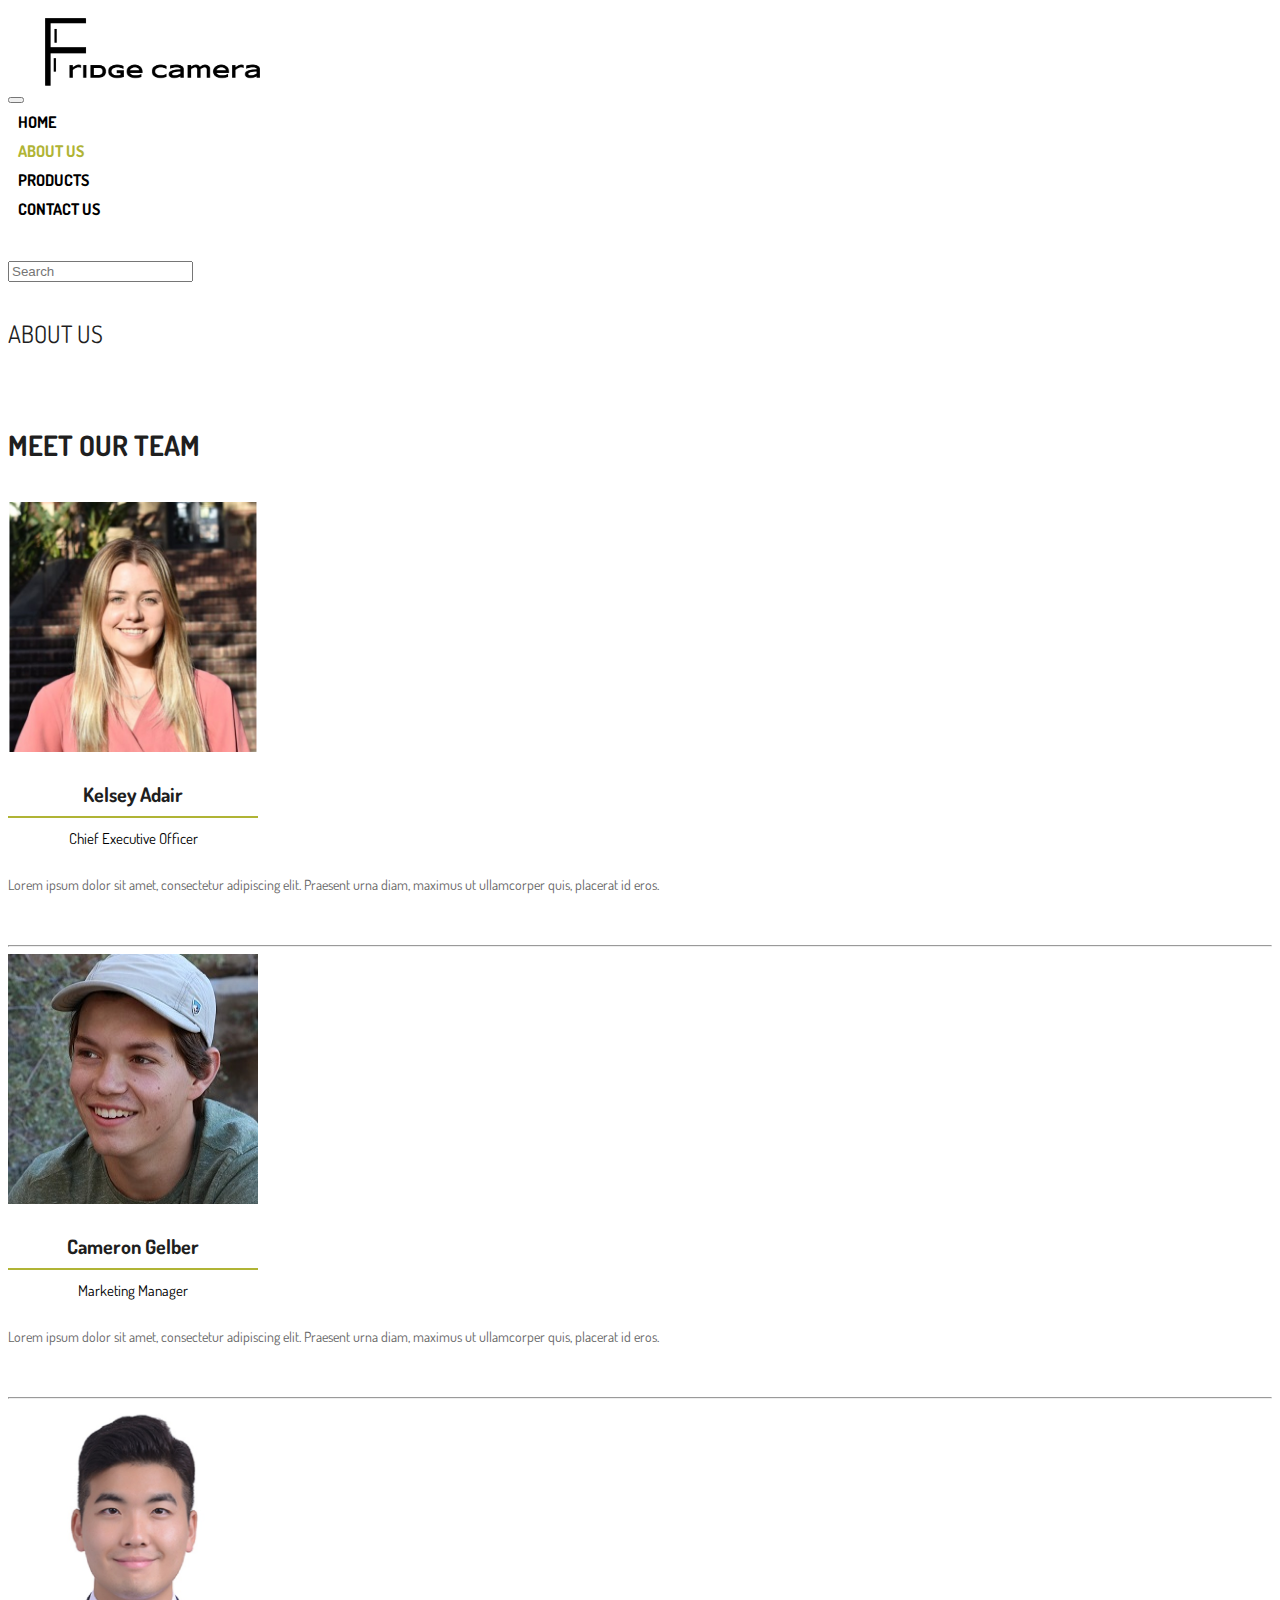
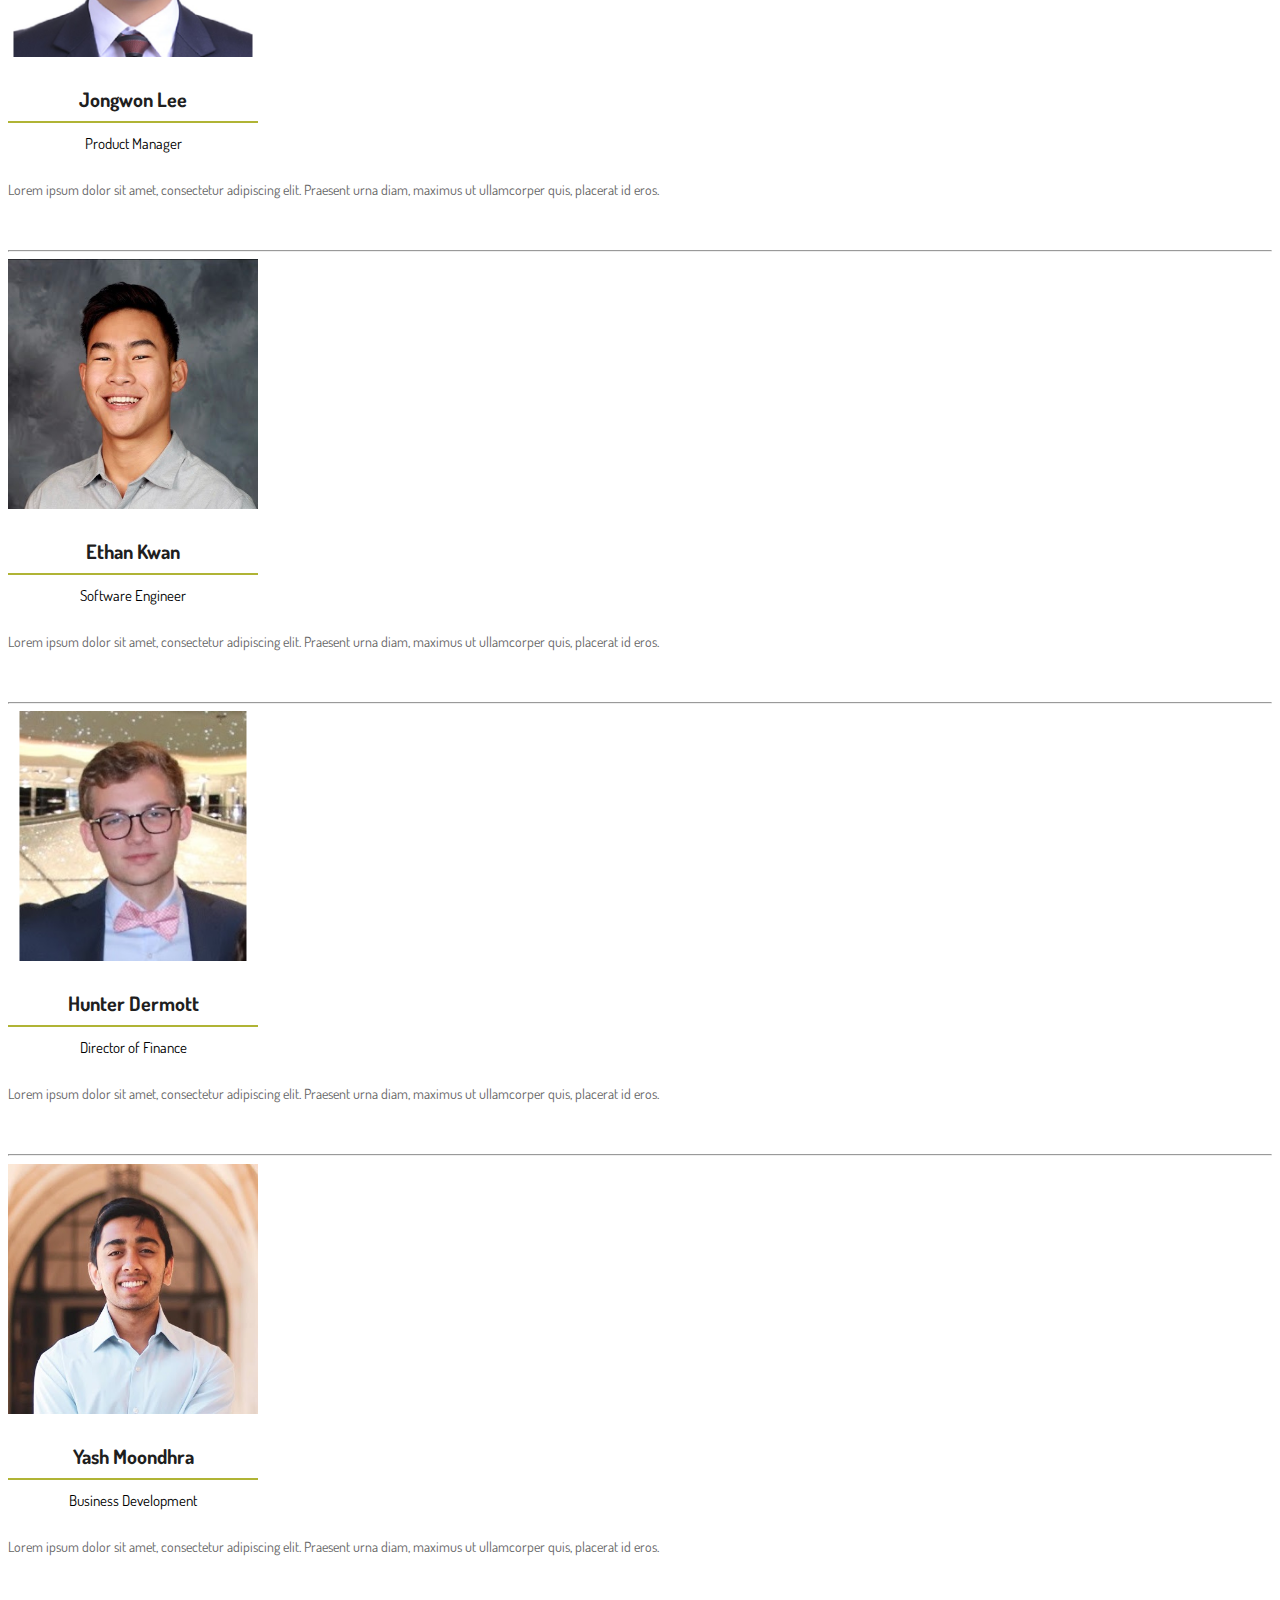
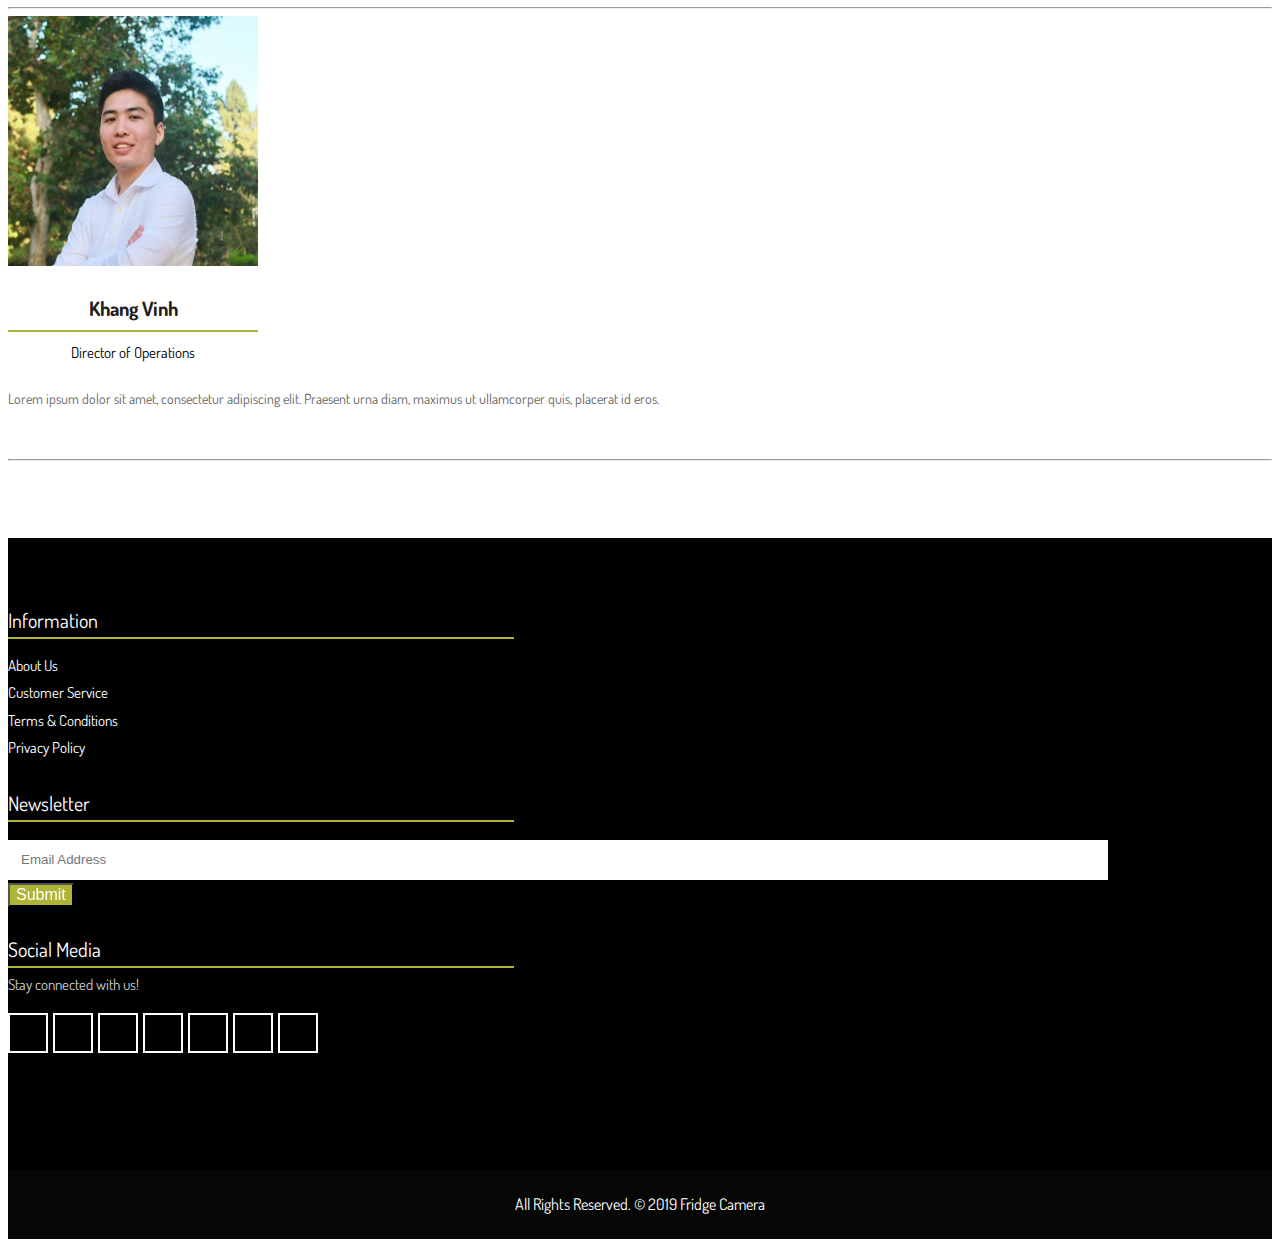
==== commit 0ba5eba8: "Update about.html" ====
--- a/about.html
+++ b/about.html
@@ -96,39 +96,7 @@
     <!-- Start About Page  -->
     <div class="about-box-main">
         <div class="container">
-            <div class="row">
-				<div class="col-lg-6">
-                    <div class="banner-frame"> <img class="img-fluid" src="" alt="" />
-                    </div>
-                </div>
-                <div class="col-lg-6">
-                    <h2 class="noo-sh-title-top">We are <span>Fridge Camera</span></h2>
-                    <p>Sed ut perspiciatis unde omnis iste natus error sit voluptatem accusantium doloremque laudantium, totam rem aperiam, eaque ipsa quae ab illo inventore veritatis et quasi architecto beatae vitae dicta sunt explicabo. Nemo enim ipsam
-                        voluptatem quia voluptas sit aspernatur aut odit aut fugit, sed quia consequuntur magni dolores eos qui ratione voluptatem sequi nesciunt. Neque porro quisquam est, qui dolorem ipsum quia dolor sit amet, consectetur, adipisci velit,
-                        sed quia non numquam eius modi tempora incidunt ut labore et dolore magnam aliquam quaerat voluptatem. Ut enim ad minima veniam, quis nostrum exercitationem ullam corporis suscipit laboriosam, nisi ut aliquid ex ea commodi consequatur?
-                        Quis autem vel eum iure reprehenderit qui in ea voluptate velit esse quam nihil molestiae consequatur.</p>
-                </div>
-            </div>
-            <div class="row my-5">
-                <div class="col-sm-6 col-lg-4">
-                    <div class="service-block-inner">
-                        <h3>We are Trusted</h3>
-                        <p>Lorem ipsum dolor sit amet, consectetur adipiscing elit, sed do eiusmod tempor incididunt ut labore et dolore magna aliqua. </p>
-                    </div>
-                </div>
-                <div class="col-sm-6 col-lg-4">
-                    <div class="service-block-inner">
-                        <h3>We are Professional</h3>
-                        <p>Lorem ipsum dolor sit amet, consectetur adipiscing elit, sed do eiusmod tempor incididunt ut labore et dolore magna aliqua. </p>
-                    </div>
-                </div>
-                <div class="col-sm-6 col-lg-4">
-                    <div class="service-block-inner">
-                        <h3>We are Expert</h3>
-                        <p>Lorem ipsum dolor sit amet, consectetur adipiscing elit, sed do eiusmod tempor incididunt ut labore et dolore magna aliqua. </p>
-                    </div>
-                </div>
-            </div>
+                       
             <div class="row my-4">
                 <div class="col-12">
                     <h2 class="noo-sh-title">Meet Our Team</h2>
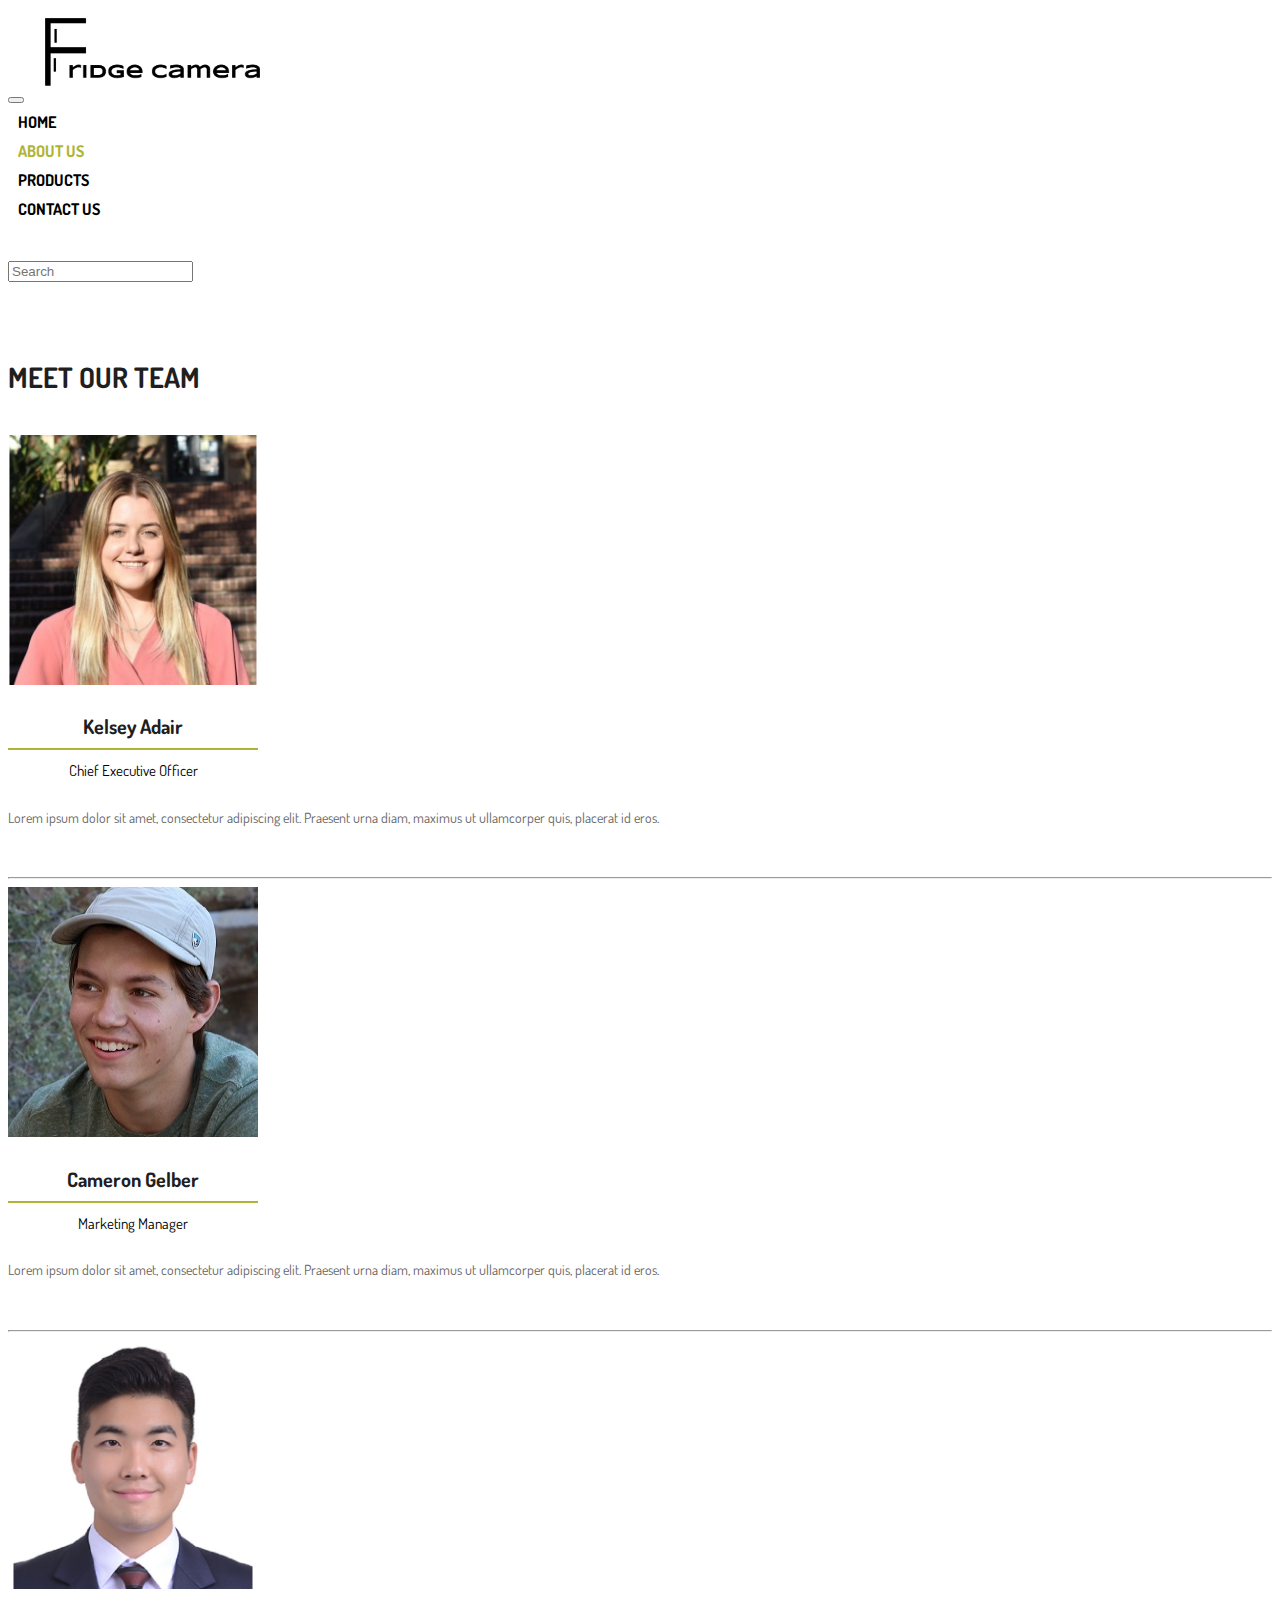
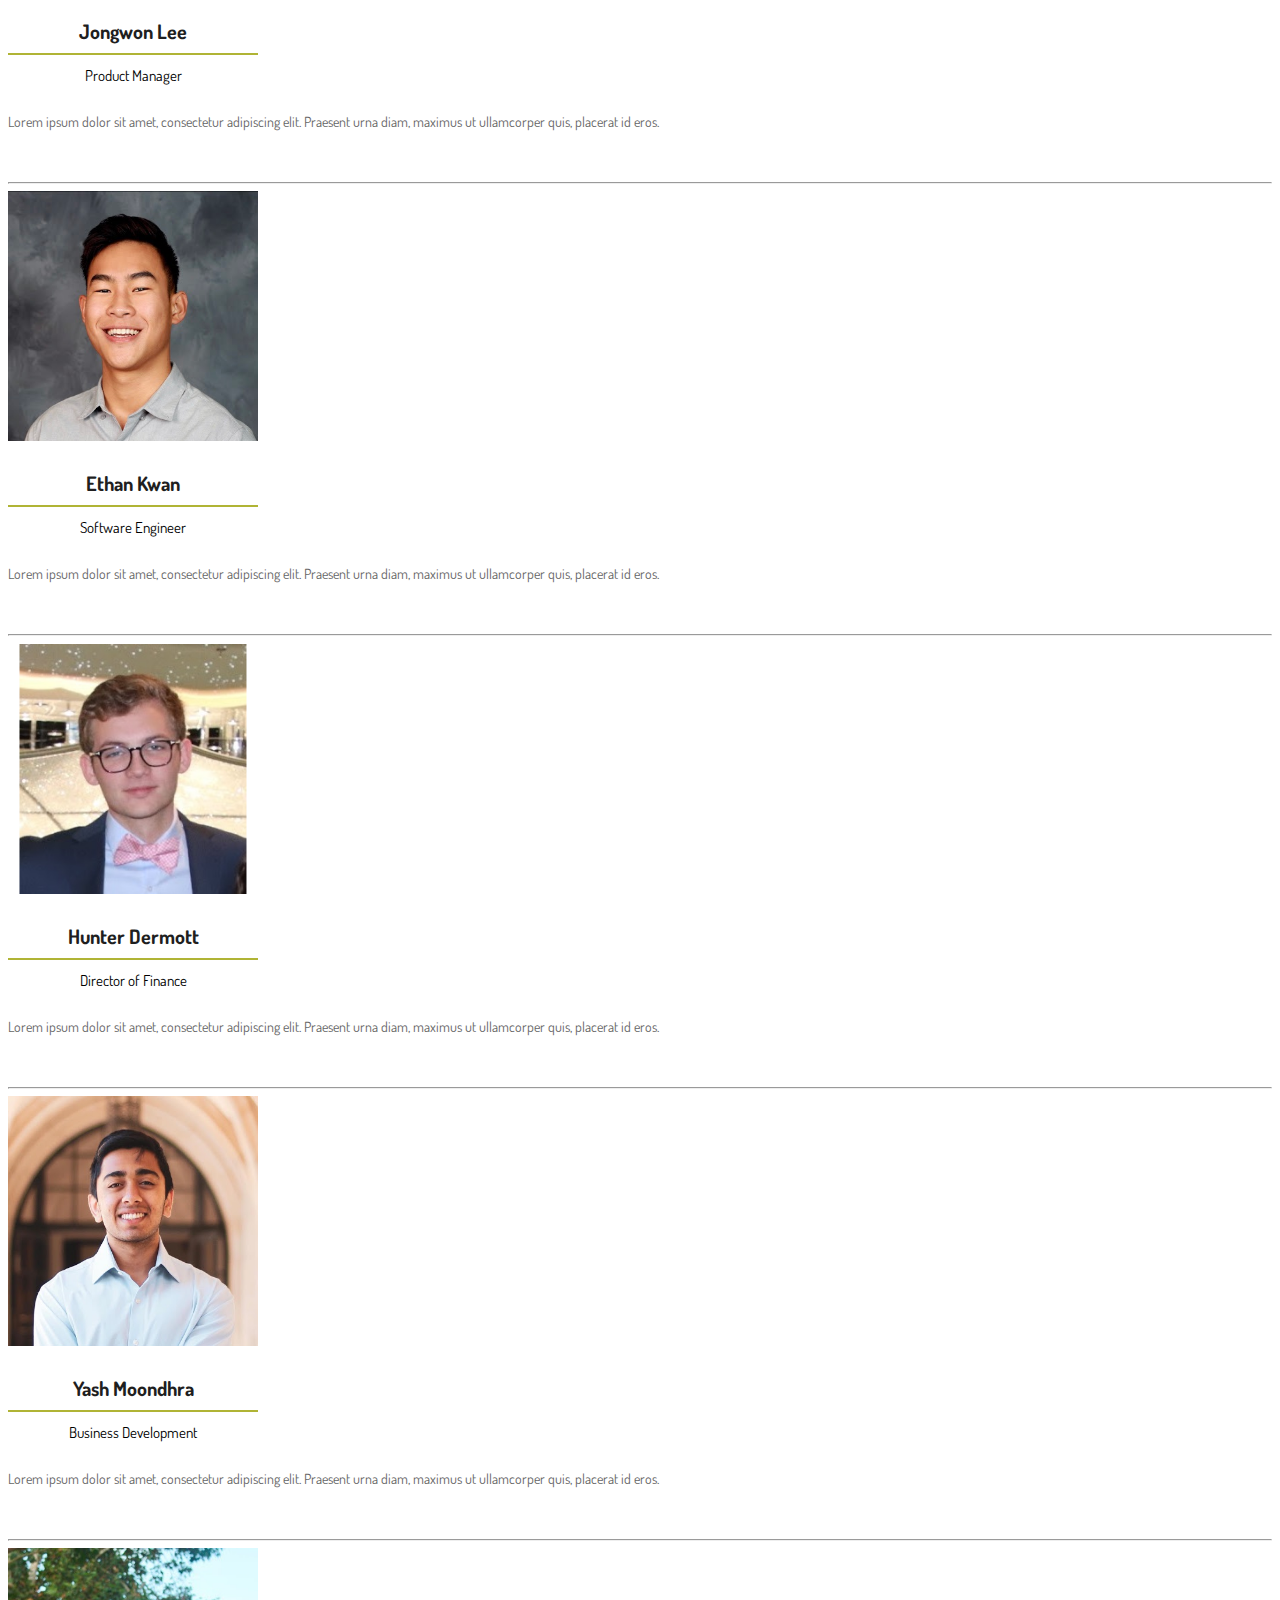
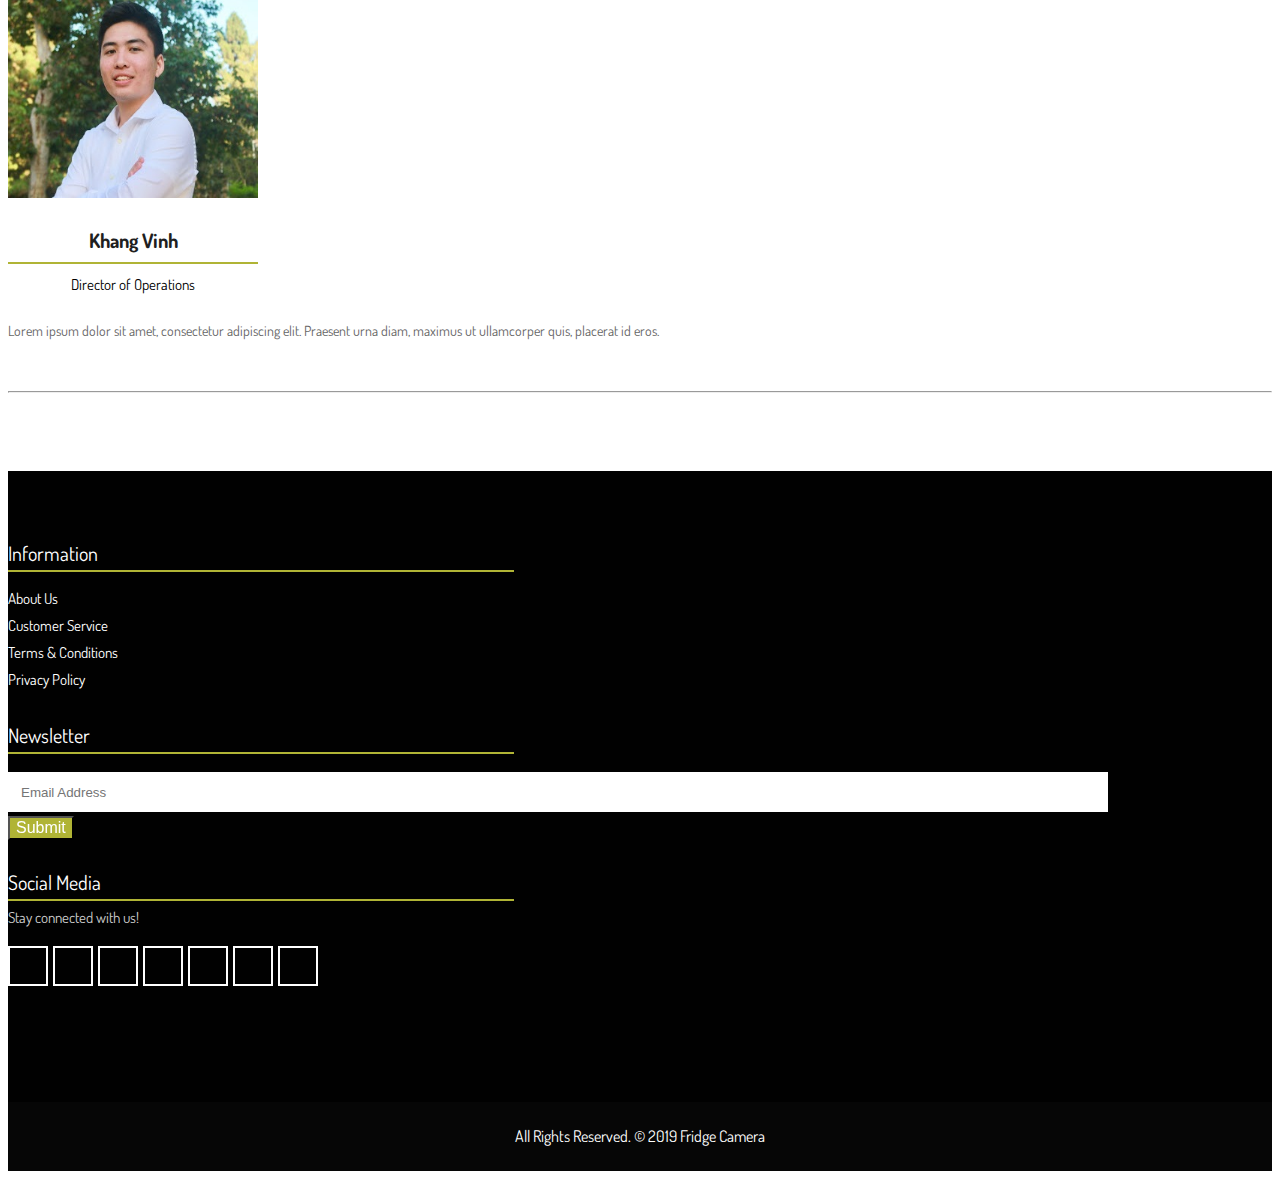
==== commit a33b624f: "Update about.html" ====
--- a/about.html
+++ b/about.html
@@ -81,25 +81,13 @@
     </div>
     <!-- End Top Search -->
 
-    <!-- Start All Title Box -->
-    <div class="all-title-box">
-        <div class="container">
-            <div class="row">
-                <div class="col-lg-12">
-                    <h1><br>ABOUT US</h1>
-                </div>
-            </div>
-        </div>
-    </div>
-    <!-- End All Title Box -->
-
     <!-- Start About Page  -->
     <div class="about-box-main">
         <div class="container">
                        
             <div class="row my-4">
                 <div class="col-12">
-                    <h2 class="noo-sh-title">Meet Our Team</h2>
+                    <h1 class="noo-sh-title">Meet Our Team</h1>
                 </div>
                 <div class="col-sm-6 col-lg-3">
                     <div class="hover-team">
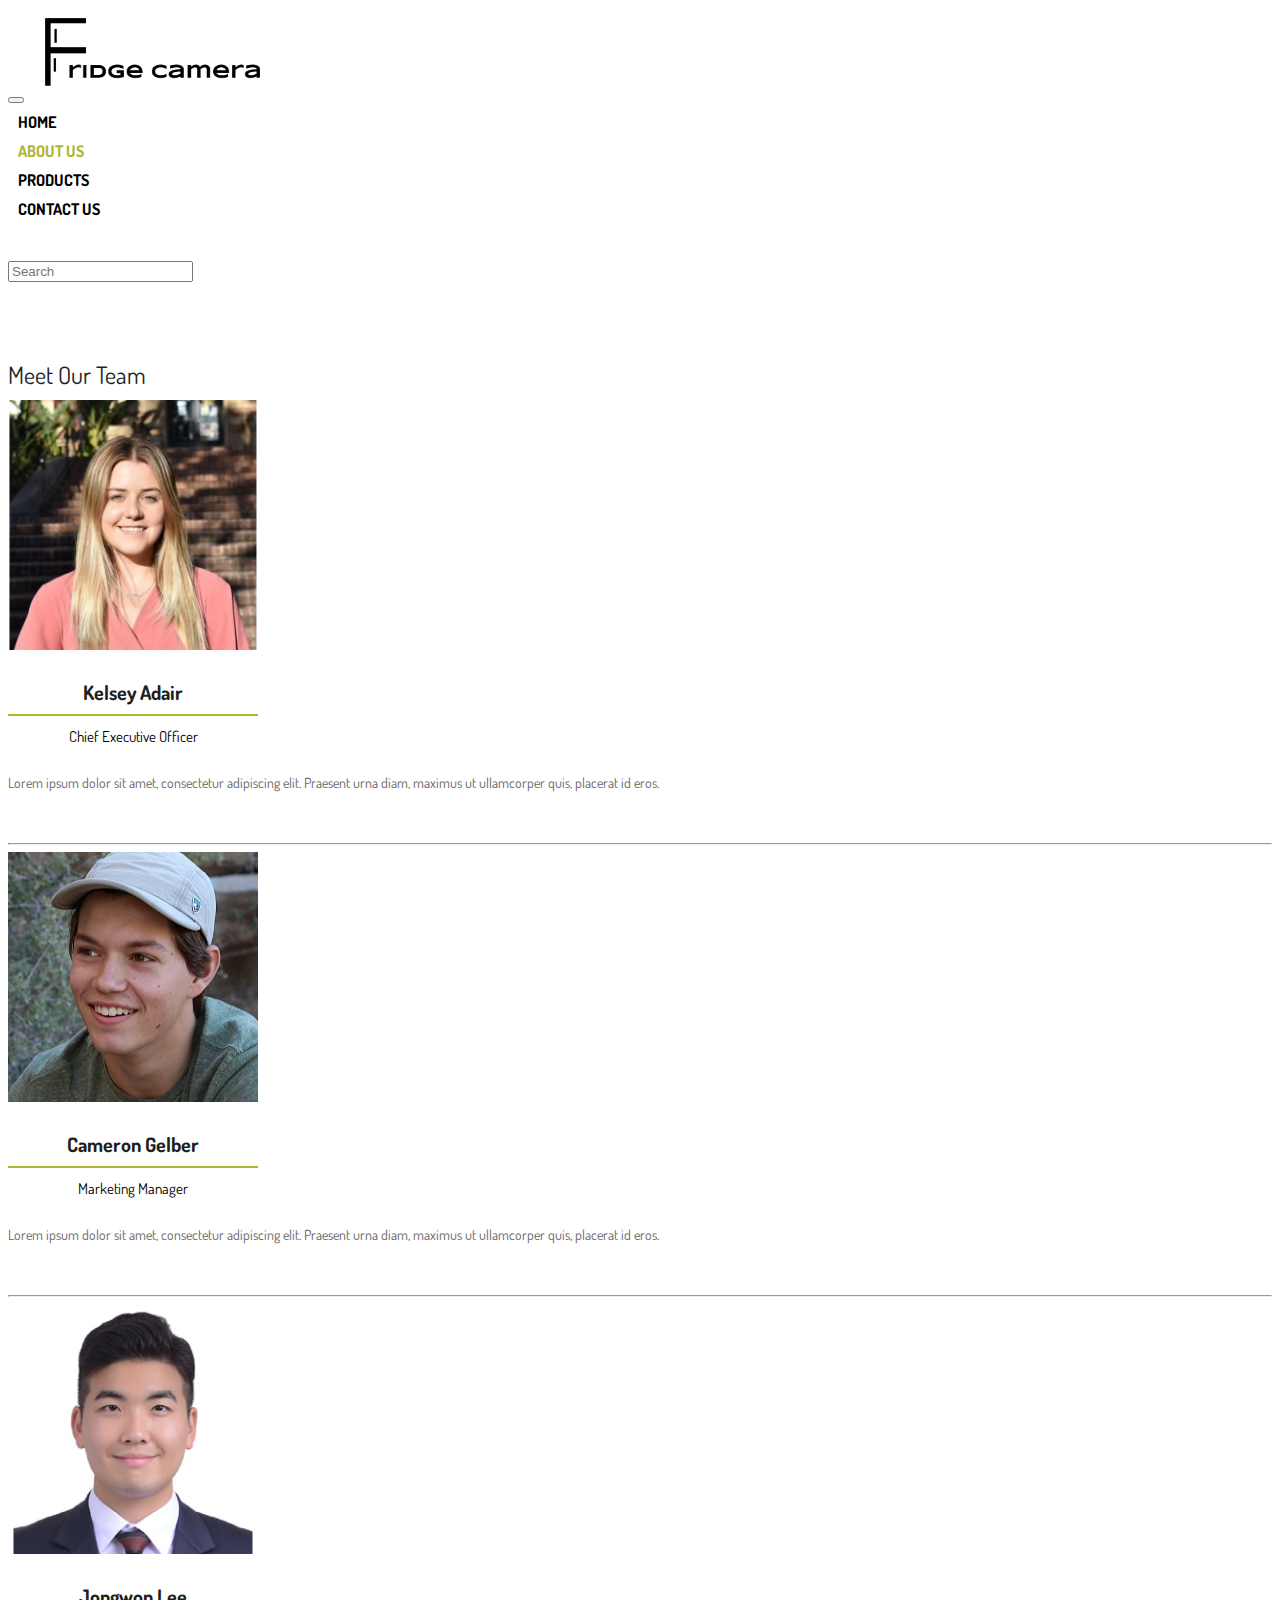
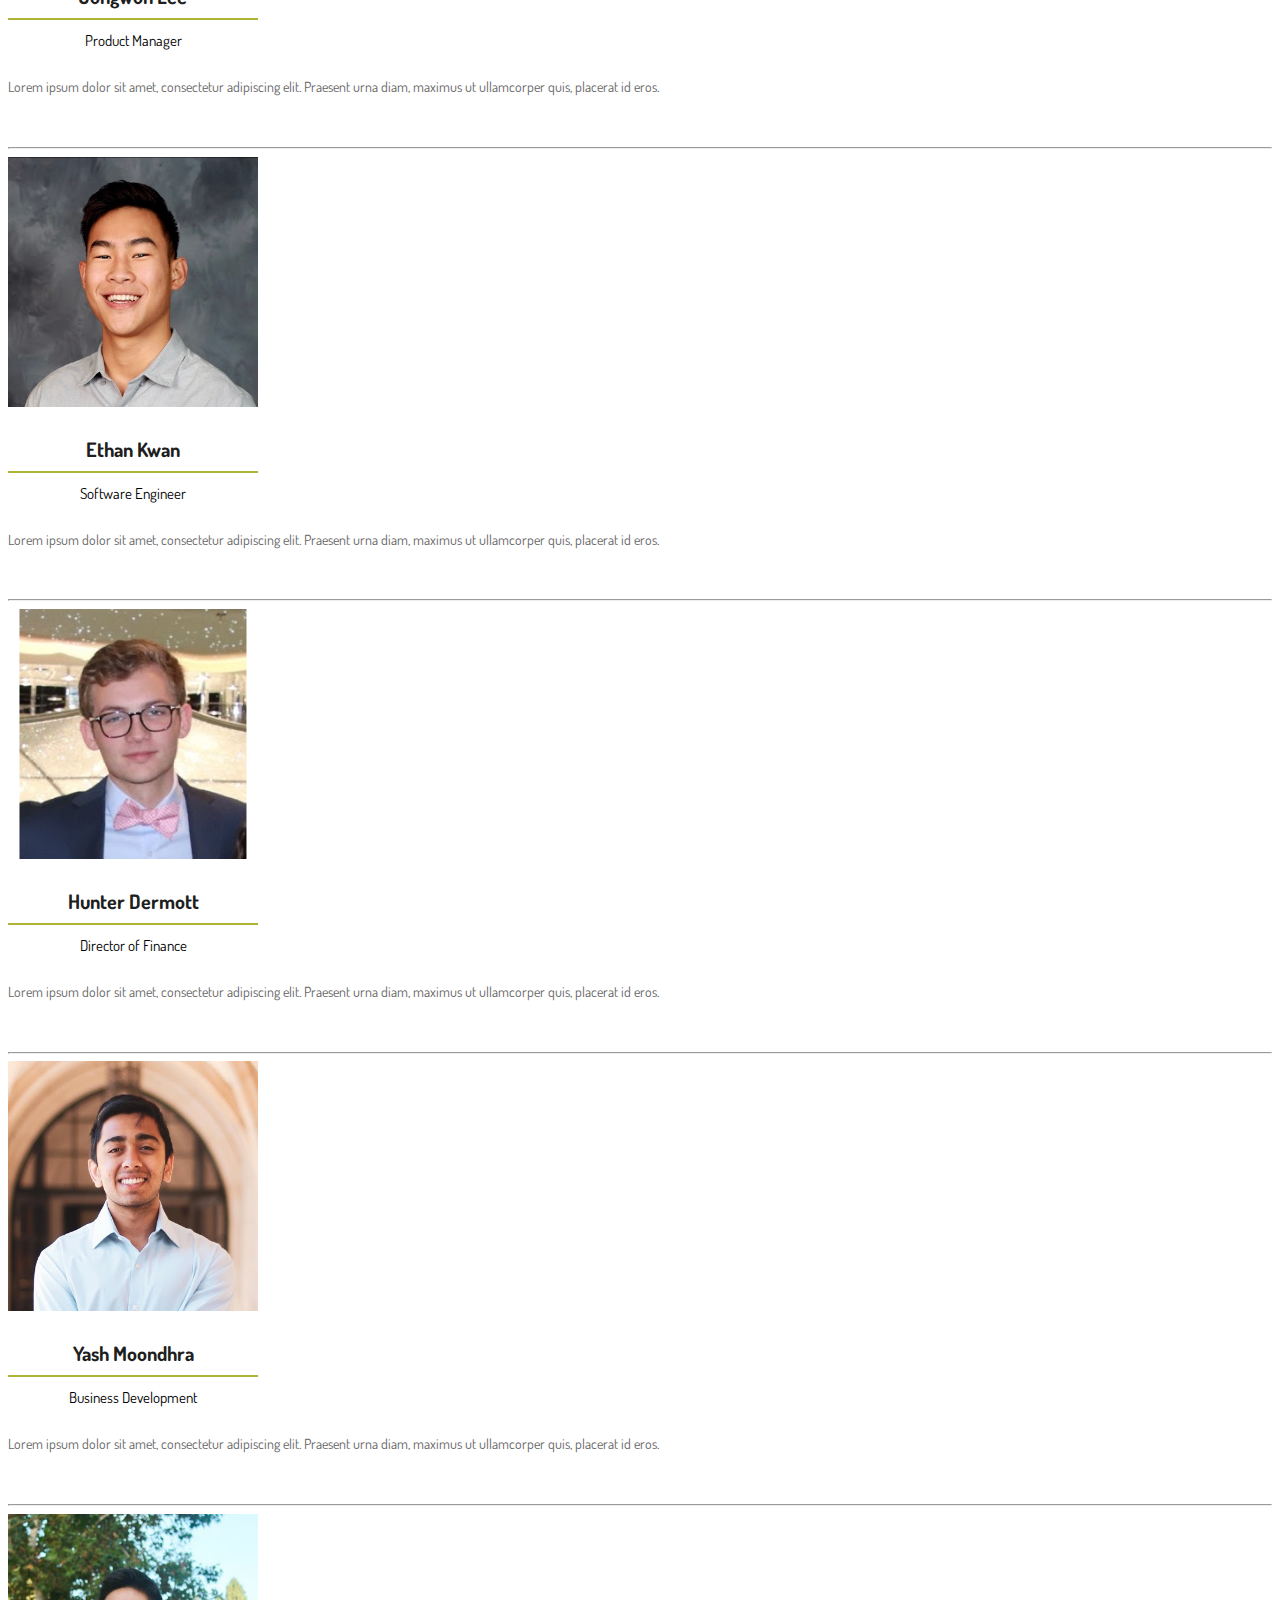
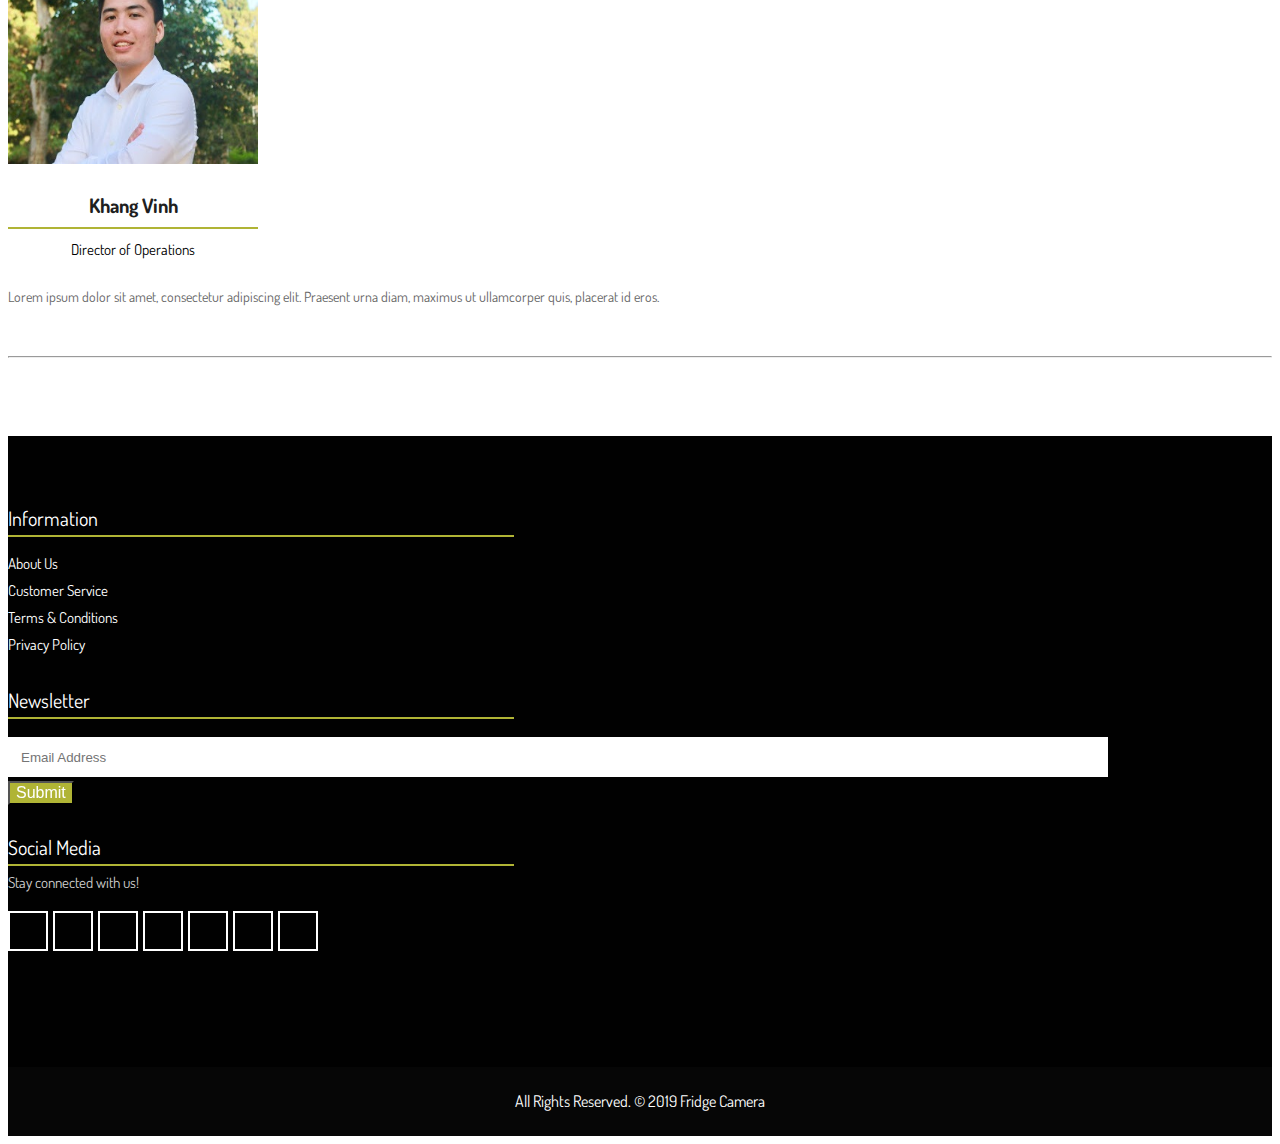
==== commit 9f67898a: "Update about.html" ====
--- a/about.html
+++ b/about.html
@@ -87,7 +87,7 @@
                        
             <div class="row my-4">
                 <div class="col-12">
-                    <h1 class="noo-sh-title">Meet Our Team</h1>
+                    <h1>Meet Our Team</h1>
                 </div>
                 <div class="col-sm-6 col-lg-3">
                     <div class="hover-team">
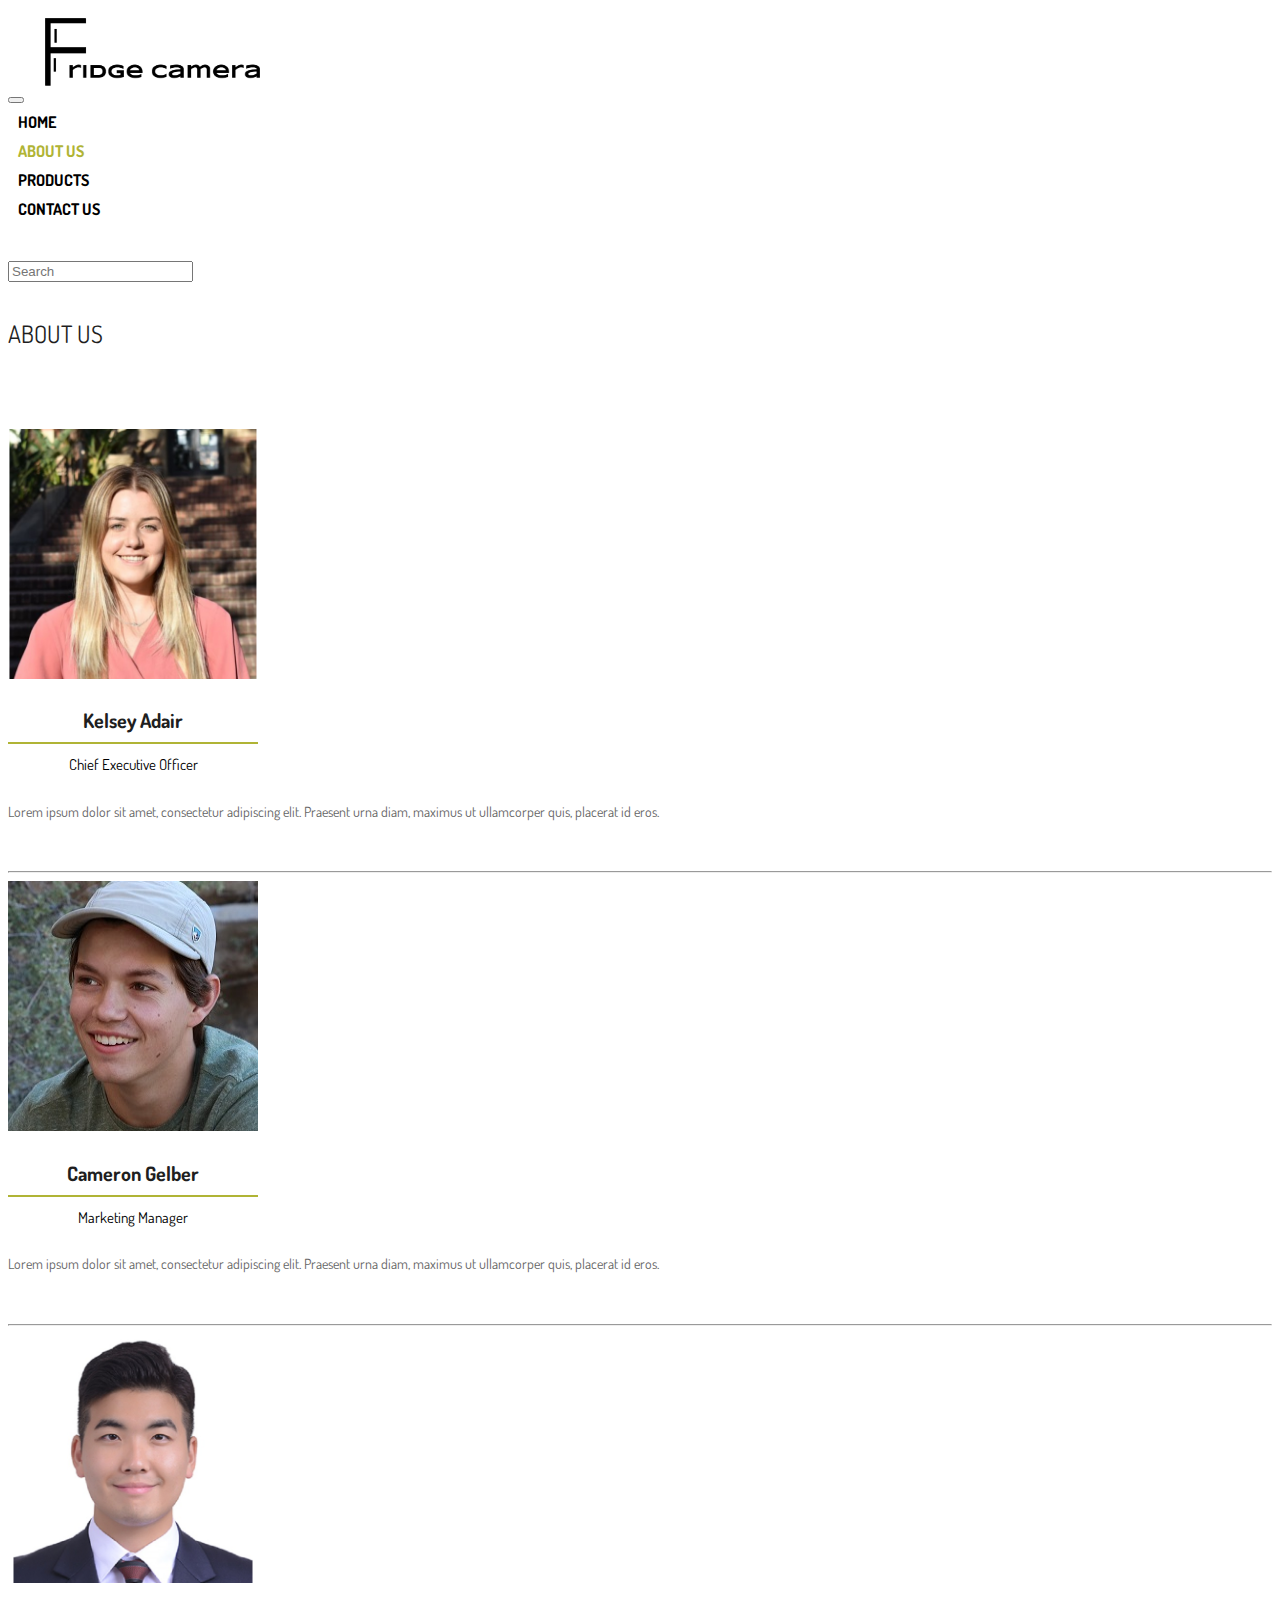
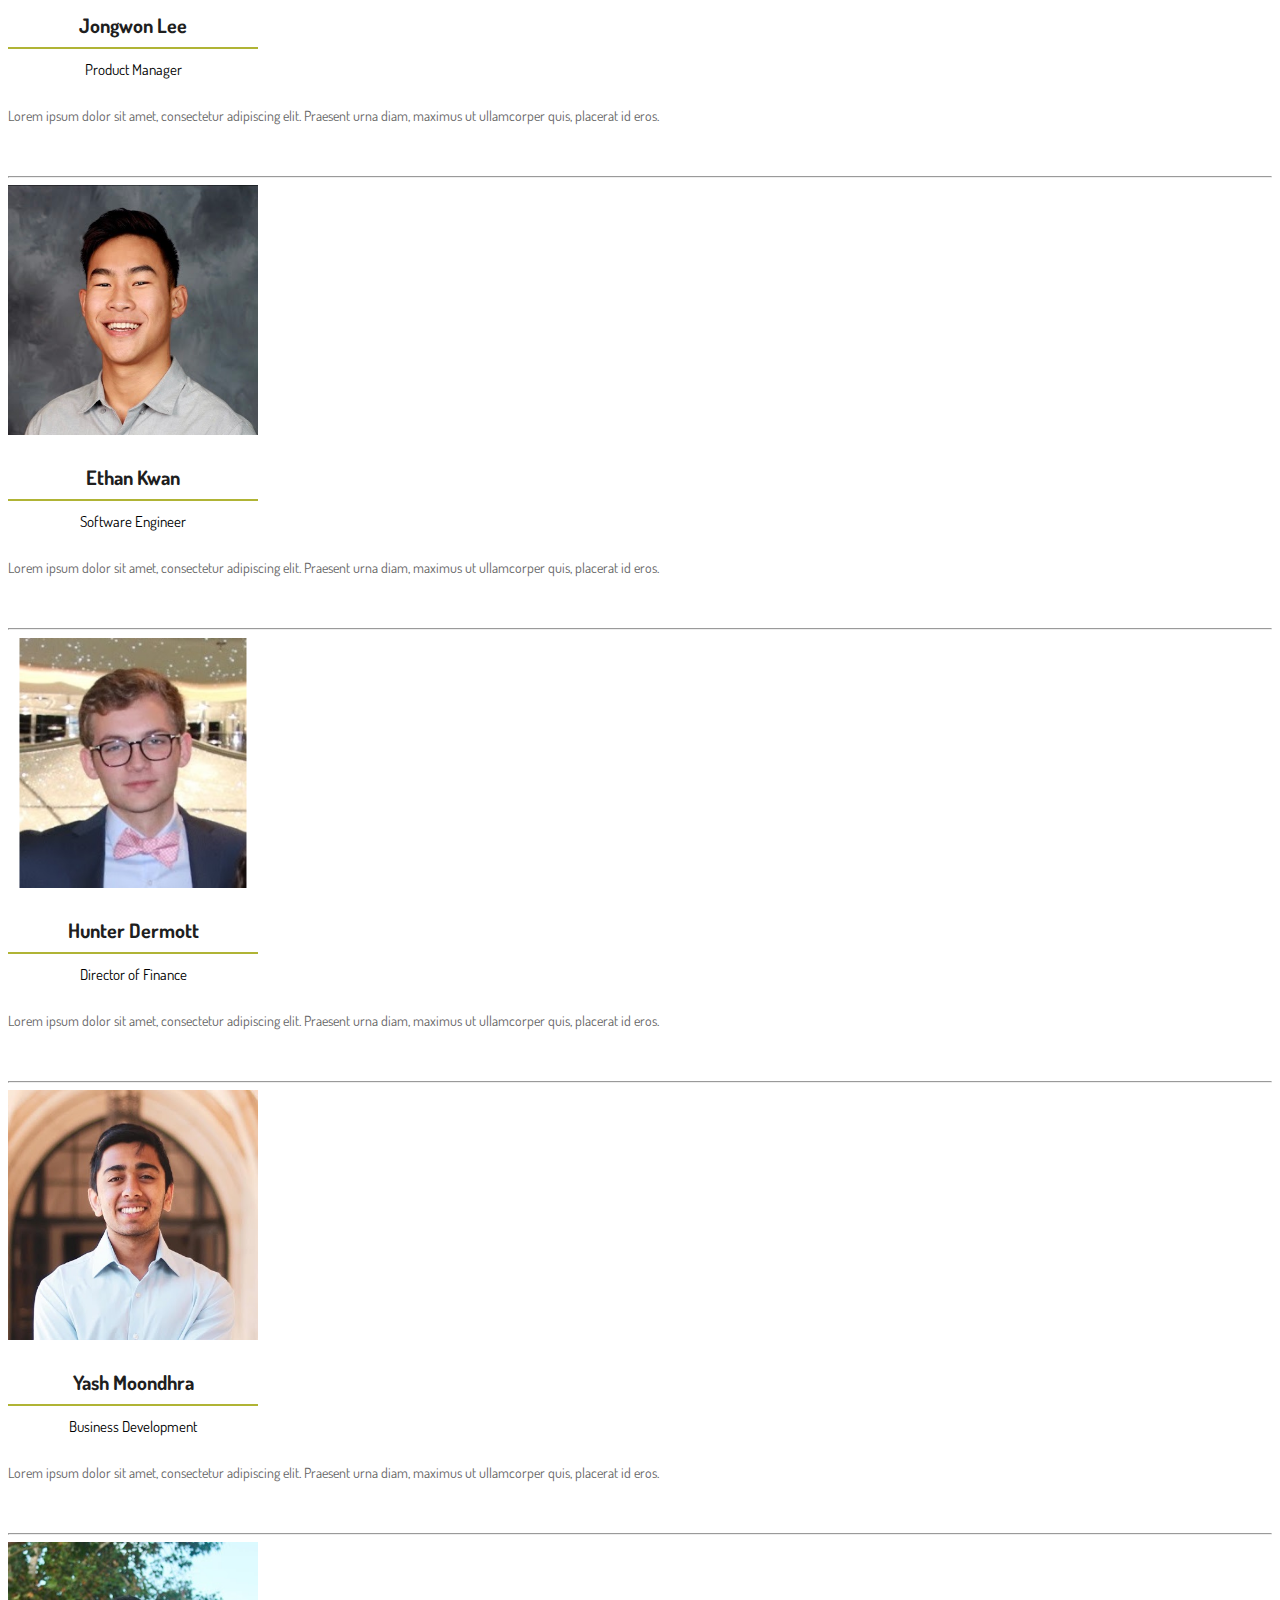
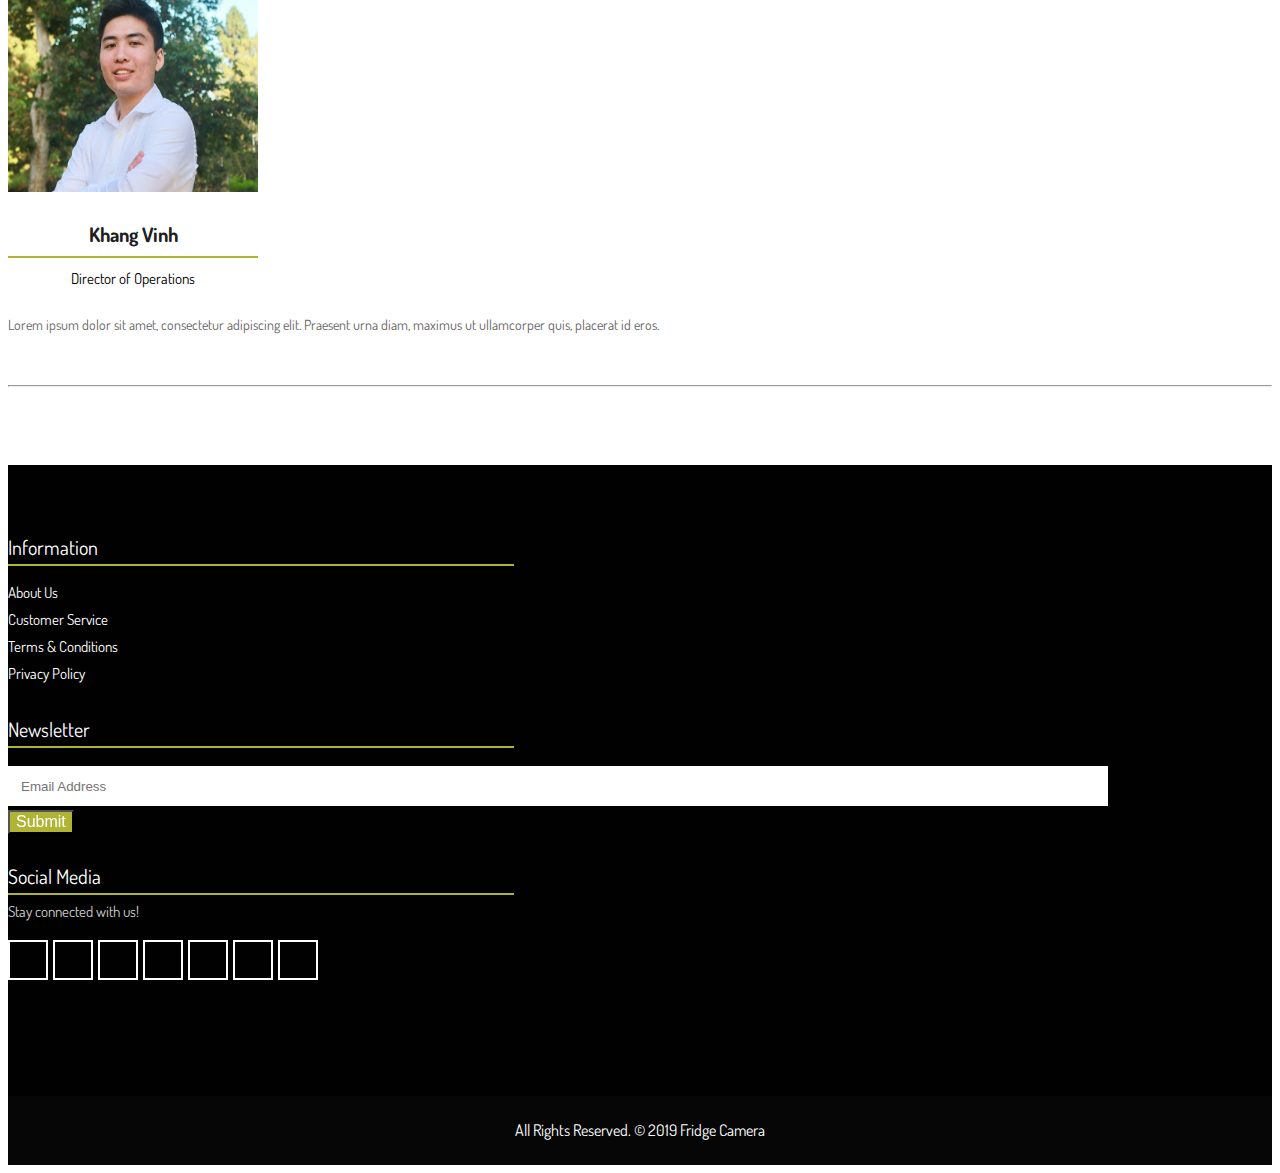
==== commit 6e7506ee: "Update about.html" ====
--- a/about.html
+++ b/about.html
@@ -80,15 +80,23 @@
         </div>
     </div>
     <!-- End Top Search -->
-
+    
+    <!-- Start All Title Box -->
+    <div class="all-title-box">
+        <div class="container">
+            <div class="row">
+                <div class="col-lg-12">
+                    <h1><br>ABOUT US</h1>               
+                </div>
+            </div>
+        </div>
+    </div>
+    <!-- End All Title Box -->
+    
     <!-- Start About Page  -->
     <div class="about-box-main">
         <div class="container">
-                       
-            <div class="row my-4">
-                <div class="col-12">
-                    <h1>Meet Our Team</h1>
-                </div>
+            <div class="row my-4">                    
                 <div class="col-sm-6 col-lg-3">
                     <div class="hover-team">
                         <div class="our-team"> <img src=".\images\team-pics\kelsey.jpg" alt="" />
